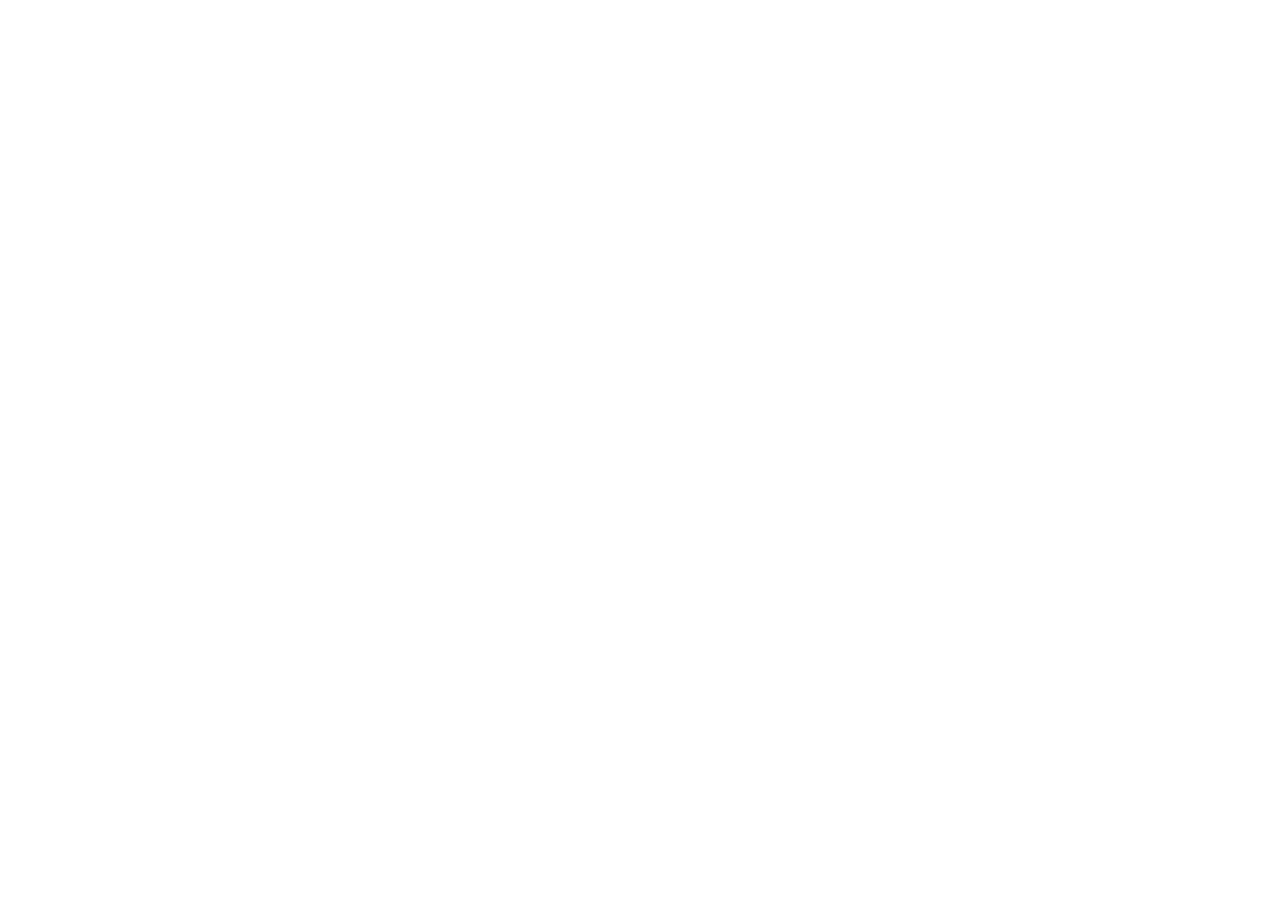
==== index.html @ f70f3c96 "feat: criando arquitetura da aplicacao" ====
<!DOCTYPE html>
<html lang="pt-BR">

<head>
    <meta charset="UTF-8">
    <meta name="viewport" content="width=device-width, initial-scale=1.0">
    <meta name="description" content="Plataforma EdTech — DOT Digital Group" />
    <title>DOT Digital Group — EdTech</title>

    <link rel="preconnect" href="https://fonts.googleapis.com" />
    <link rel="preconnect" href="https://fonts.gstatic.com" crossorigin />
    <link
        href="https://fonts.googleapis.com/css2?family=Barlow:ital,wght@0,400;0,600;0,700;0,800;0,900;1,400&display=swap"
        rel="stylesheet"
    />

    <link rel="stylesheet" href="css/styles.css" />
</head>
<body>
    
    <header>

    </header>

    <section>

    </section>

    <main>

    </main>

    <footer>

    </footer>


    <script src="js/main.js"></script>
</body>
</html>
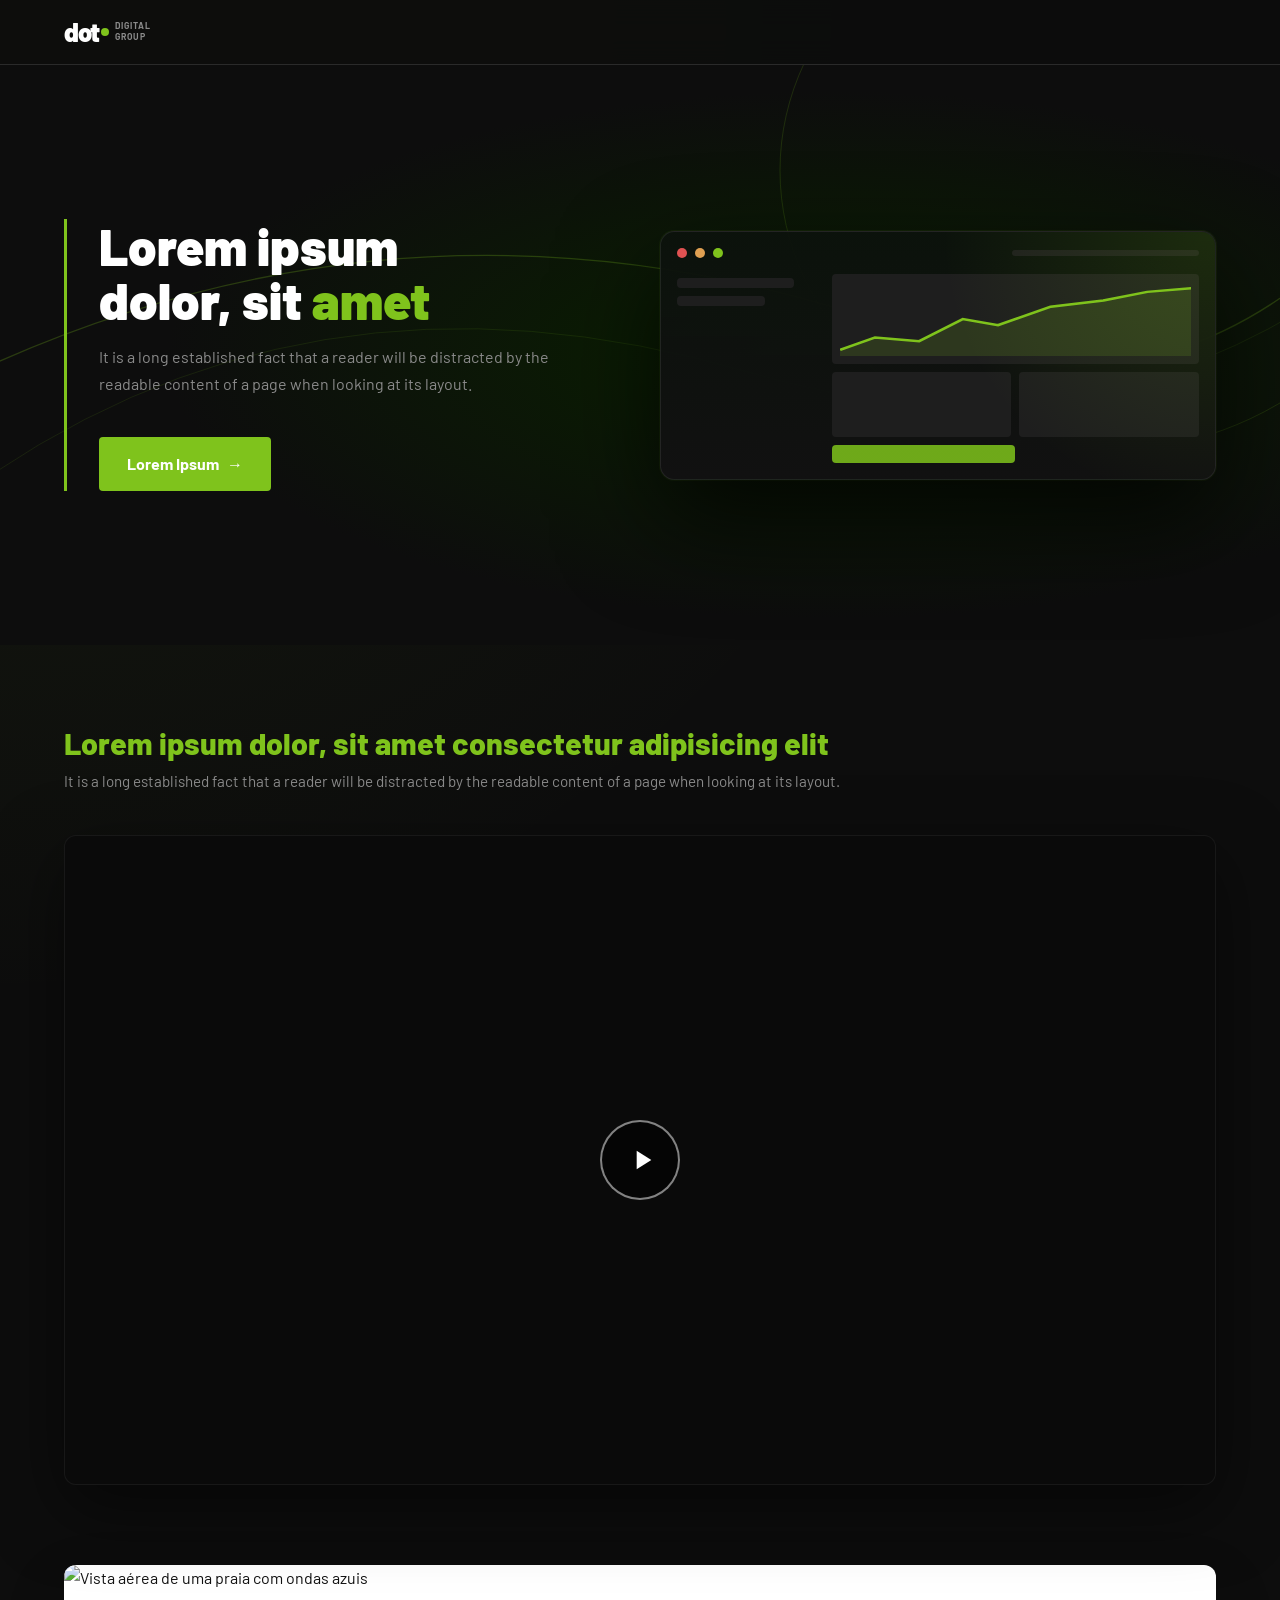
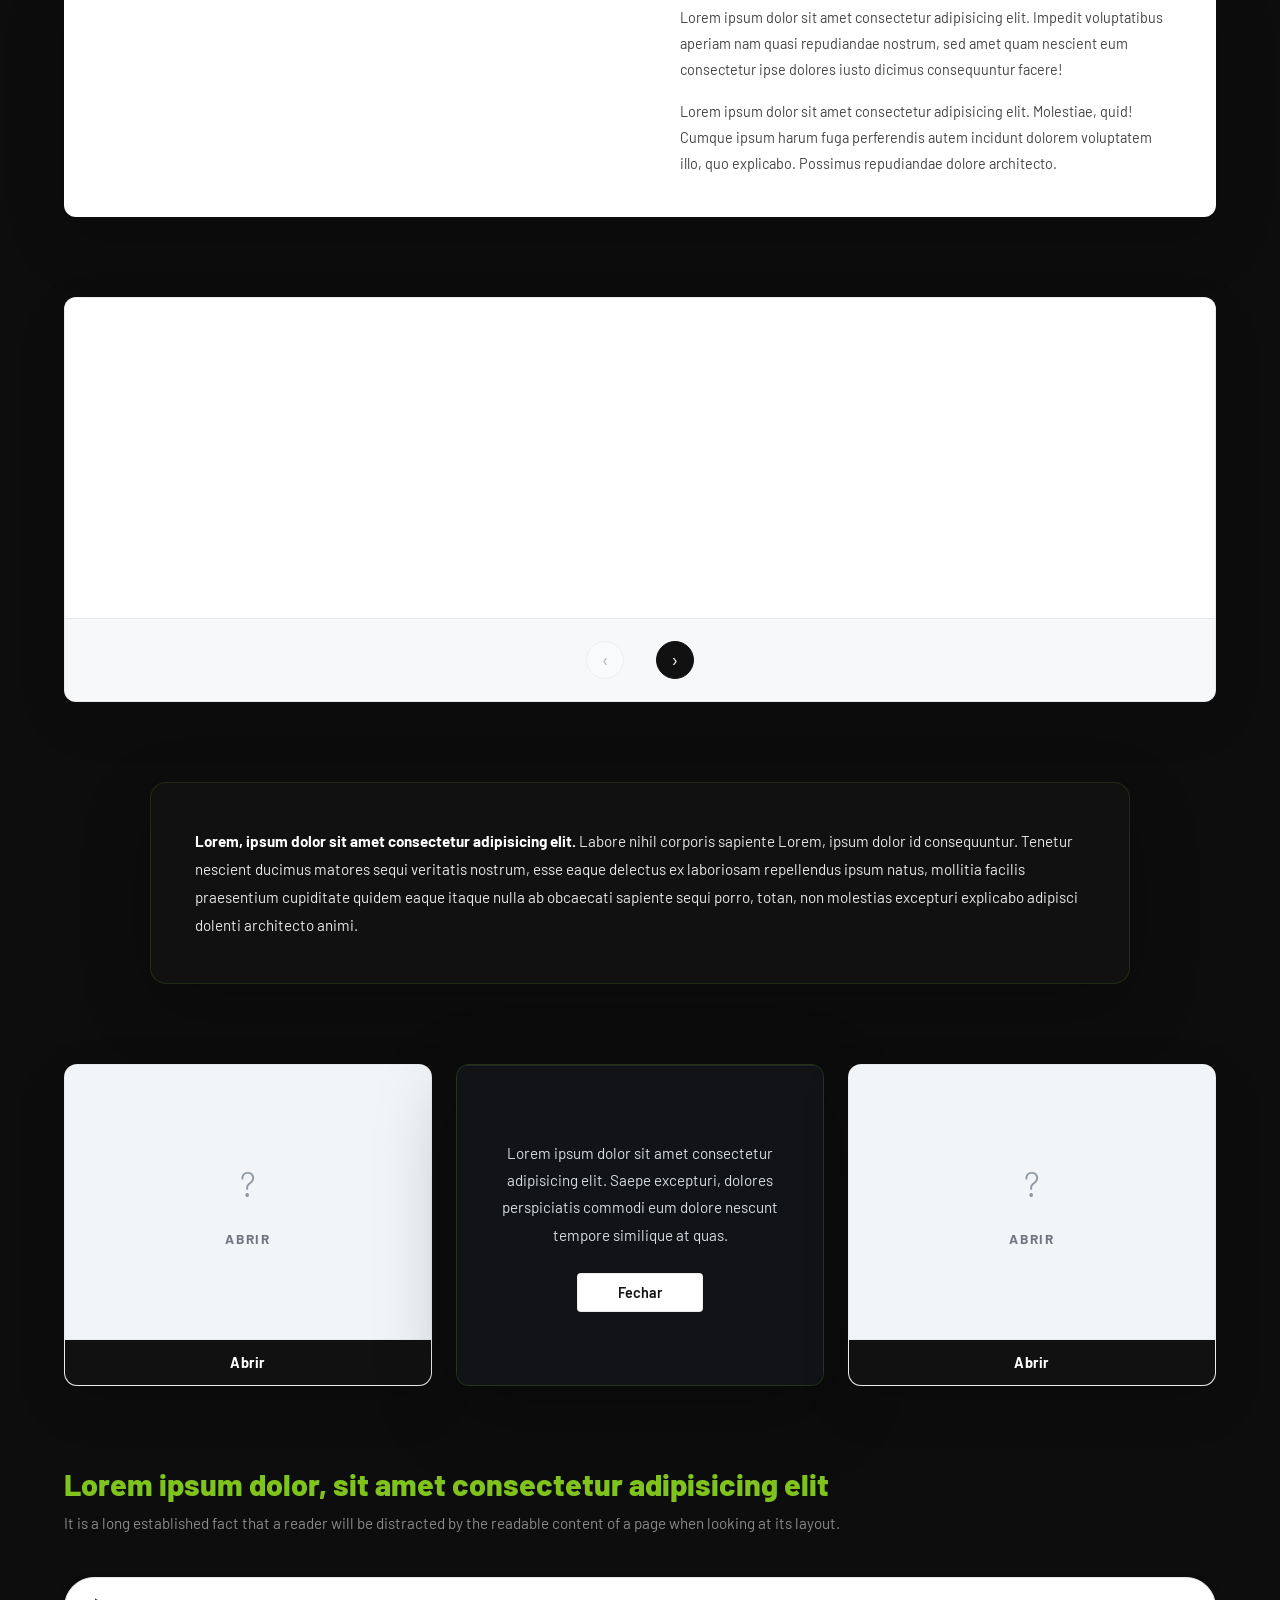
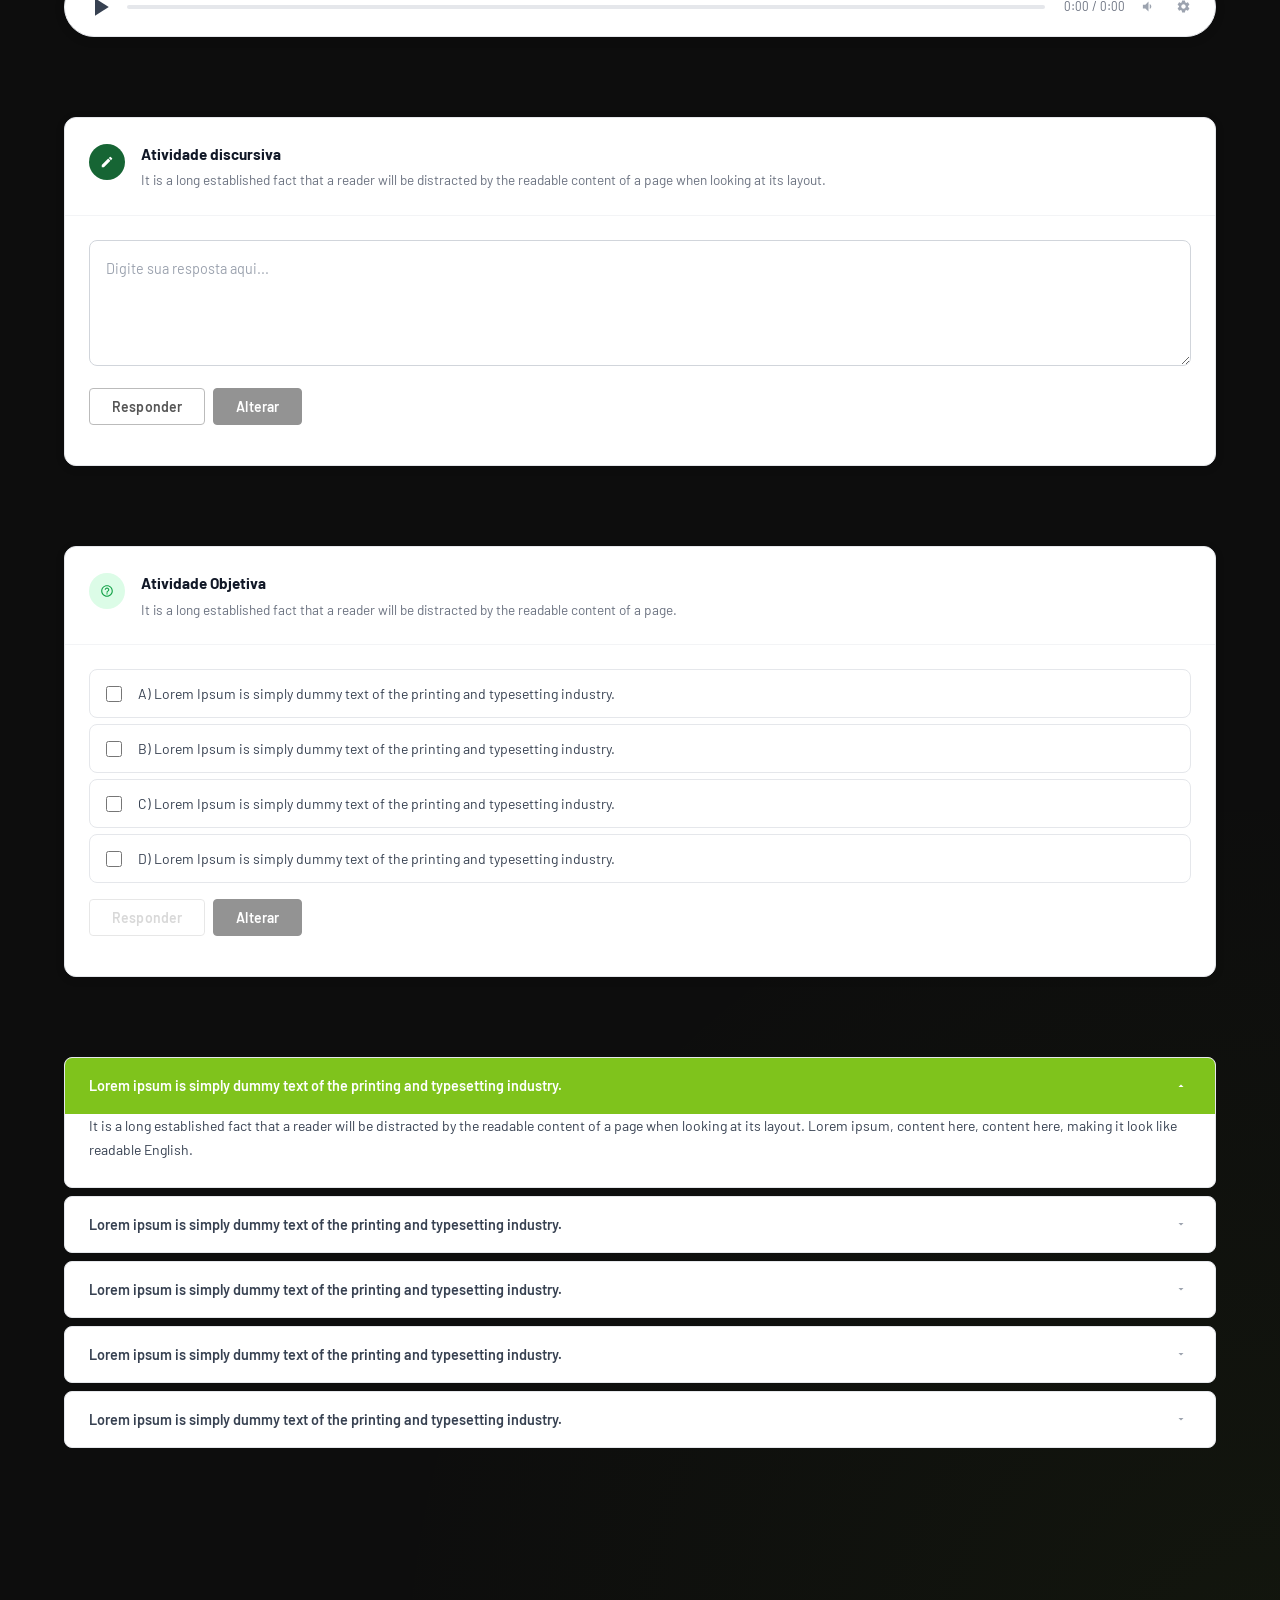
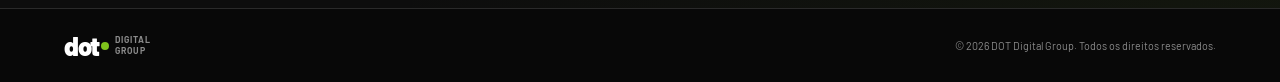
==== commit 172277a3: "feat: criaçao do html e css da página" ====
--- a/index.html
+++ b/index.html
@@ -1,40 +1,848 @@
-<!DOCTYPE html>
+<!doctype html>
 <html lang="pt-BR">
-
-<head>
-    <meta charset="UTF-8">
-    <meta name="viewport" content="width=device-width, initial-scale=1.0">
+  <head>
+    <meta charset="UTF-8" />
+    <meta name="viewport" content="width=device-width, initial-scale=1.0" />
     <meta name="description" content="Plataforma EdTech — DOT Digital Group" />
     <title>DOT Digital Group — EdTech</title>
 
     <link rel="preconnect" href="https://fonts.googleapis.com" />
     <link rel="preconnect" href="https://fonts.gstatic.com" crossorigin />
     <link
-        href="https://fonts.googleapis.com/css2?family=Barlow:ital,wght@0,400;0,600;0,700;0,800;0,900;1,400&display=swap"
-        rel="stylesheet"
+      href="https://fonts.googleapis.com/css2?family=Barlow:ital,wght@0,400;0,600;0,700;0,800;0,900;1,400&display=swap"
+      rel="stylesheet"
     />
 
     <link rel="stylesheet" href="css/styles.css" />
-</head>
-<body>
-    
-    <header>
-
+  </head>
+  <body>
+    <!-- ============================================================
+       HEADER
+       ============================================================ -->
+
+    <header class="site-header" role="banner">
+      <div class="container site-header__inner">
+        <a
+          href="#"
+          class="site-header__logo"
+          aria-label="DOT Digital Group — página inicial"
+        >
+          <div class="logo-wrap">
+            <div class="logo-mark">
+              dot<span class="logo-dot" aria-hidden="true"></span>
+            </div>
+            <div class="logo-sub" aria-hidden="true">DIGITAL<br />GROUP</div>
+          </div>
+        </a>
+      </div>
     </header>
 
-    <section>
-
+    <!-- ============================================================
+       HERO SECTION
+       ============================================================ -->
+
+    <section class="hero" aria-labelledby="hero-heading">
+      <svg
+        class="hero__curves"
+        aria-hidden="true"
+        viewBox="0 0 1280 660"
+        xmlns="http://www.w3.org/2000/svg"
+        preserveAspectRatio="none"
+      >
+        <ellipse
+          cx="1100"
+          cy="120"
+          rx="320"
+          ry="320"
+          fill="none"
+          stroke="rgba(127,195,28,0.18)"
+          stroke-width="1"
+        />
+        <path
+          d="M -80 380 Q 400 100 900 300 Q 1150 420 1350 200"
+          fill="none"
+          stroke="rgba(127,195,28,0.25)"
+          stroke-width="1.5"
+        />
+        <path
+          d="M -50 500 Q 300 200 750 350 Q 1050 450 1300 280"
+          fill="none"
+          stroke="rgba(127,195,28,0.12)"
+          stroke-width="1"
+        />
+      </svg>
+
+      <div class="hero__inner">
+        <div class="hero__text-col">
+          <h1 id="hero-heading" class="hero__heading">
+            Lorem ipsum<br />
+            dolor, sit <em>amet</em>
+          </h1>
+          <p class="hero__subtitle">
+            It is a long established fact that a reader will be distracted by
+            the readable content of a page when looking at its layout.
+          </p>
+          <a
+            href="#conteudo"
+            class="hero__cta"
+            aria-label="Acessar o conteúdo do curso"
+          >
+            Lorem Ipsum <span aria-hidden="true">→</span>
+          </a>
+        </div>
+
+        <div class="hero__mockup" aria-hidden="true" role="presentation">
+          <div class="mockup-topbar">
+            <div class="mockup-dot mockup-dot--red"></div>
+            <div class="mockup-dot mockup-dot--yellow"></div>
+            <div class="mockup-dot mockup-dot--green"></div>
+            <div class="mockup-topbar-lines">
+              <div class="mockup-topbar-line"></div>
+            </div>
+          </div>
+          <div class="mockup-body">
+            <div class="mockup-sidebar">
+              <div class="mockup-sidebar-item" style="width: 80%"></div>
+              <div class="mockup-sidebar-item" style="width: 60%"></div>
+            </div>
+            <div class="mockup-content">
+              <div class="mockup-chart">
+                <svg
+                  viewBox="0 0 200 60"
+                  preserveAspectRatio="none"
+                  aria-hidden="true"
+                >
+                  <polygon
+                    fill="rgba(127,195,28,.15)"
+                    points="0,60 0,55 20,45 45,48 70,30 90,35 120,20 150,15 175,8 200,5 200,60"
+                  />
+                  <polyline
+                    fill="none"
+                    stroke="#7fc31c"
+                    stroke-width="2"
+                    points="0,55 20,45 45,48 70,30 90,35 120,20 150,15 175,8 200,5"
+                  />
+                </svg>
+              </div>
+              <div class="mockup-cards">
+                <div class="mockup-card-item"></div>
+                <div class="mockup-card-item"></div>
+              </div>
+              <div class="mockup-btn-fake"></div>
+            </div>
+          </div>
+        </div>
+      </div>
     </section>
 
-    <main>
-
+    <!-- ============================================================
+       MAIN CONTENT
+       ============================================================ -->
+    <main id="conteudo" class="main-content" role="main">
+      <div class="container">
+        <!-- ── SEÇÃO 1: Título + Player de Vídeo ─────────────────── -->
+        <section class="section-block" aria-labelledby="section-video-title">
+          <h2 id="section-video-title" class="section-title">
+            Lorem ipsum dolor, sit amet consectetur adipisicing elit
+          </h2>
+          <p class="section-subtitle">
+            It is a long established fact that a reader will be distracted by
+            the readable content of a page when looking at its layout.
+          </p>
+
+          <div class="video-player-wrap">
+            <div class="video-player" data-video-id="LXb3EKWsInQ">
+              <div class="video-player__preview" data-role="preview">
+                <img
+                  src="https://img.youtube.com/vi/LXb3EKWsInQ/maxresdefault.jpg"
+                  alt="Preview do vídeo de apresentação do curso"
+                  loading="lazy"
+                  onerror="
+                    this.src =
+                      'https://img.youtube.com/vi/LXb3EKWsInQ/hqdefault.jpg'
+                  "
+                />
+                <button
+                  class="video-player__preview-btn"
+                  type="button"
+                  aria-label="Reproduzir vídeo"
+                >
+                  <svg
+                    width="32"
+                    height="32"
+                    viewBox="0 0 24 24"
+                    fill="white"
+                    aria-hidden="true"
+                  >
+                    <path d="M8 5v14l11-7z" />
+                  </svg>
+                </button>
+              </div>
+              <div
+                class="video-player__iframe"
+                data-role="iframe"
+                aria-hidden="true"
+              ></div>
+            </div>
+          </div>
+        </section>
+
+        <!-- ── SEÇÃO 2: Imagem Lateral ───────────────────────────── -->
+        <section class="section-block" aria-label="Conteúdo com imagem lateral">
+          <div class="image-text-block">
+            <img
+              class="image-text-block__img"
+              src="https://images.unsplash.com/photo-1507525428034-b723cf961d3e?w=600&q=80"
+              alt="Vista aérea de uma praia com ondas azuis"
+              loading="lazy"
+            />
+            <div class="image-text-block__body">
+              <p>
+                Lorem ipsum dolor sit amet consectetur adipisicing elit. Impedit
+                voluptatibus aperiam nam quasi repudiandae nostrum, sed amet
+                quam nescient eum consectetur ipse dolores iusto dicimus
+                consequuntur facere!
+              </p>
+              <p>
+                Lorem ipsum dolor sit amet consectetur adipisicing elit.
+                Molestiae, quid! Cumque ipsum harum fuga perferendis autem
+                incidunt dolorem voluptatem illo, quo explicabo. Possimus
+                repudiandae dolore architecto.
+              </p>
+            </div>
+          </div>
+        </section>
+
+        <!-- ── SEÇÃO 3: Slider de Imagens ───────────────────────── -->
+        <section class="section-block" aria-label="Galeria de imagens">
+          <div class="slider-section">
+            <div
+              class="slider"
+              role="region"
+              aria-label="Carrossel de imagens"
+              aria-roledescription="carrossel"
+            >
+              <div class="slider__track">
+                <div
+                  class="slider__slide"
+                  role="group"
+                  aria-roledescription="slide"
+                  aria-label="Slide 1 de 3"
+                >
+                  <img
+                    src="https://images.unsplash.com/photo-1441974231531-c6227db76b6e?w=1200&q=80"
+                    alt="Floresta densa"
+                    loading="lazy"
+                  />
+                </div>
+                <div
+                  class="slider__slide"
+                  role="group"
+                  aria-roledescription="slide"
+                  aria-label="Slide 2 de 3"
+                >
+                  <img
+                    src="https://images.unsplash.com/photo-1506905925346-21bda4d32df4?w=1200&q=80"
+                    alt="Montanhas nevadas"
+                    loading="lazy"
+                  />
+                </div>
+                <div
+                  class="slider__slide"
+                  role="group"
+                  aria-roledescription="slide"
+                  aria-label="Slide 3 de 3"
+                >
+                  <img
+                    src="https://images.unsplash.com/photo-1501854140801-50d01698950b?w=1200&q=80"
+                    alt="Campo verde com lago"
+                    loading="lazy"
+                  />
+                </div>
+              </div>
+              <div
+                class="slider__controls"
+                role="group"
+                aria-label="Controles do carrossel"
+              >
+                <button
+                  class="slider__btn slider__btn--prev"
+                  aria-label="Slide anterior"
+                  disabled
+                >
+                  &#8249;
+                </button>
+                <div
+                  class="slider__dots"
+                  role="tablist"
+                  aria-label="Selecionar slide"
+                ></div>
+                <button
+                  class="slider__btn slider__btn--next"
+                  aria-label="Próximo slide"
+                >
+                  &#8250;
+                </button>
+              </div>
+            </div>
+          </div>
+        </section>
+
+        <!-- ── SEÇÃO 4: Recurso de Destaque ─────────────────────── -->
+        <section class="section-block" aria-label="Recurso de destaque">
+          <div class="highlight-block" role="note">
+            <p>
+              <strong
+                >Lorem, ipsum dolor sit amet consectetur adipisicing
+                elit.</strong
+              >
+              Labore nihil corporis sapiente Lorem, ipsum dolor id consequuntur.
+              Tenetur nescient ducimus matores sequi veritatis nostrum, esse
+              eaque delectus ex laboriosam repellendus ipsum natus, mollitia
+              facilis praesentium cupiditate quidem eaque itaque nulla ab
+              obcaecati sapiente sequi porro, totan, non molestias excepturi
+              explicabo adipisci dolenti architecto animi.
+            </p>
+          </div>
+        </section>
+
+        <!-- ── SEÇÃO 5: Cards Interativos ───────────────────────── -->
+        <section class="section-block" aria-label="Cards interativos">
+          <div class="interactive-cards">
+            <article class="icard" aria-label="Card interativo 1">
+              <div class="icard__front">
+                <div class="icard__icon" aria-hidden="true">?</div>
+                <span class="icard__label">Abrir</span>
+              </div>
+              <button
+                type="button"
+                class="icard__open-btn"
+                aria-expanded="false"
+                aria-controls="icard-back-1"
+              >
+                Abrir
+              </button>
+              <div id="icard-back-1" class="icard__back" aria-hidden="true">
+                <p>
+                  Lorem ipsum dolor sit amet consectetur adipisicing elit. Saepe
+                  excepturi, dolores perspiciatis commodi eum dolore nescunt
+                  tempore similique at quas.
+                </p>
+                <button type="button" class="icard__close-btn">Fechar</button>
+              </div>
+            </article>
+
+            <article class="icard is-open" aria-label="Card interativo 2">
+              <div class="icard__front">
+                <div class="icard__icon" aria-hidden="true">?</div>
+                <span class="icard__label">Abrir</span>
+              </div>
+              <button
+                type="button"
+                class="icard__open-btn"
+                aria-expanded="true"
+                aria-controls="icard-back-2"
+              >
+                Abrir
+              </button>
+              <div id="icard-back-2" class="icard__back" aria-hidden="false">
+                <p>
+                  Lorem ipsum dolor sit amet consectetur adipisicing elit. Saepe
+                  excepturi, dolores perspiciatis commodi eum dolore nescunt
+                  tempore similique at quas.
+                </p>
+                <button type="button" class="icard__close-btn">Fechar</button>
+              </div>
+            </article>
+
+            <article class="icard" aria-label="Card interativo 3">
+              <div class="icard__front">
+                <div class="icard__icon" aria-hidden="true">?</div>
+                <span class="icard__label">Abrir</span>
+              </div>
+              <button
+                type="button"
+                class="icard__open-btn"
+                aria-expanded="false"
+                aria-controls="icard-back-3"
+              >
+                Abrir
+              </button>
+              <div id="icard-back-3" class="icard__back" aria-hidden="true">
+                <p>
+                  Lorem ipsum dolor sit amet consectetur adipisicing elit. Saepe
+                  excepturi, dolores perspiciatis commodi eum dolore nescunt
+                  tempore similique at quas.
+                </p>
+                <button type="button" class="icard__close-btn">Fechar</button>
+              </div>
+            </article>
+          </div>
+        </section>
+
+        <!-- ── SEÇÃO 6: Título + Áudio + Atividades ──────────────── -->
+        <section
+          class="section-block"
+          aria-labelledby="section-activities-title"
+        >
+          <h2 id="section-activities-title" class="section-title">
+            Lorem ipsum dolor, sit amet consectetur adipisicing elit
+          </h2>
+          <p class="section-subtitle">
+            It is a long established fact that a reader will be distracted by
+            the readable content of a page when looking at its layout.
+          </p>
+
+          <!-- ── Player de Áudio — fundo branco estilo Figma ──────── -->
+          <div class="section-block">
+            <div
+              class="audio-player"
+              role="region"
+              aria-label="Player de áudio"
+            >
+              <audio
+                aria-hidden="true"
+                src="https://www.soundhelix.com/examples/mp3/SoundHelix-Song-1.mp3"
+                preload="none"
+              ></audio>
+
+              <button class="audio-player__play-btn" aria-label="Reproduzir">
+                <svg
+                  class="icon-play"
+                  width="11"
+                  height="11"
+                  viewBox="0 0 24 24"
+                  fill="currentColor"
+                  aria-hidden="true"
+                >
+                  <path d="M8 5v14l11-7z" />
+                </svg>
+                <svg
+                  class="icon-pause"
+                  width="11"
+                  height="11"
+                  viewBox="0 0 24 24"
+                  fill="currentColor"
+                  aria-hidden="true"
+                  style="display: none"
+                >
+                  <path d="M6 19h4V5H6v14zm8-14v14h4V5h-4z" />
+                </svg>
+              </button>
+
+              <div
+                class="audio-player__progress"
+                role="progressbar"
+                aria-valuemin="0"
+                aria-valuemax="100"
+                aria-valuenow="0"
+                aria-label="Progresso do áudio"
+                tabindex="0"
+              >
+                <div class="audio-player__progress-fill"></div>
+              </div>
+
+              <span class="audio-player__time" aria-live="off"
+                >0:00 / 0:00</span
+              >
+
+              <button class="audio-player__vol-btn" aria-label="Volume">
+                <svg
+                  width="15"
+                  height="15"
+                  viewBox="0 0 24 24"
+                  fill="currentColor"
+                  aria-hidden="true"
+                >
+                  <path
+                    d="M3 9v6h4l5 5V4L7 9H3zm13.5 3c0-1.77-1.02-3.29-2.5-4.03v8.05c1.48-.73 2.5-2.25 2.5-4.02z"
+                  />
+                </svg>
+              </button>
+
+              <div class="audio-player__vol-slider">
+                <div class="audio-player__vol-track">
+                  <div class="audio-player__vol-fill"></div>
+                </div>
+              </div>
+
+              <button
+                class="audio-player__settings-btn"
+                aria-label="Configurações"
+              >
+                <svg
+                  width="15"
+                  height="15"
+                  viewBox="0 0 24 24"
+                  fill="currentColor"
+                  aria-hidden="true"
+                >
+                  <path
+                    d="M19.14 12.94c.04-.3.06-.61.06-.94 0-.32-.02-.64-.07-.94l2.03-1.58c.18-.14.23-.41.12-.61l-1.92-3.32c-.12-.22-.37-.29-.59-.22l-2.39.96c-.5-.38-1.03-.7-1.62-.94l-.36-2.54c-.04-.24-.24-.41-.48-.41h-3.84c-.24 0-.43.17-.47.41l-.36 2.54c-.59.24-1.13.56-1.62.94l-2.39-.96c-.22-.08-.47 0-.59.22L2.74 8.87c-.12.21-.08.47.12.61l2.03 1.58c-.05.3-.07.63-.07.94s.02.64.07.94l-2.03 1.58c-.18.14-.23.41-.12.61l1.92 3.32c.12.22.37.29.59.22l2.39-.96c.5.38 1.03.7 1.62.94l.36 2.54c.05.24.24.41.48.41h3.84c.24 0 .44-.17.47-.41l.36-2.54c.59-.24 1.13-.56 1.62-.94l2.39.96c.22.08.47 0 .59-.22l1.92-3.32c.12-.22.07-.47-.12-.61l-2.03-1.58zM12 15.6c-1.98 0-3.6-1.62-3.6-3.6s1.62-3.6 3.6-3.6 3.6 1.62 3.6 3.6-1.62 3.6-3.6 3.6z"
+                  />
+                </svg>
+              </button>
+            </div>
+          </div>
+
+          <!-- ── Atividade Discursiva — fundo branco ───────────────── -->
+          <div class="section-block">
+            <div
+              class="activity activity--essay"
+              aria-label="Atividade discursiva"
+            >
+              <div class="activity__header">
+                <div
+                  class="activity__icon activity__icon--essay"
+                  aria-hidden="true"
+                >
+                  <svg
+                    width="14"
+                    height="14"
+                    viewBox="0 0 24 24"
+                    fill="currentColor"
+                  >
+                    <path
+                      d="M3 17.25V21h3.75L17.81 9.94l-3.75-3.75L3 17.25zM20.71 7.04a1 1 0 0 0 0-1.41l-2.34-2.34a1 1 0 0 0-1.41 0l-1.83 1.83 3.75 3.75 1.83-1.83z"
+                    />
+                  </svg>
+                </div>
+                <div class="activity__header-text">
+                  <h3>Atividade discursiva</h3>
+                  <p>
+                    It is a long established fact that a reader will be
+                    distracted by the readable content of a page when looking at
+                    its layout.
+                  </p>
+                </div>
+              </div>
+
+              <div class="activity__body">
+                <label for="essay-textarea" class="sr-only"
+                  >Digite sua resposta aqui</label
+                >
+                <textarea
+                  id="essay-textarea"
+                  class="activity__textarea"
+                  placeholder="Digite sua resposta aqui..."
+                  rows="4"
+                  aria-required="true"
+                ></textarea>
+
+                <div
+                  class="activity__actions"
+                  role="group"
+                  aria-label="Ações da atividade"
+                >
+                  <button
+                    class="btn btn--outline btn--answer-essay"
+                    aria-label="Enviar resposta"
+                  >
+                    Responder
+                  </button>
+                  <button
+                    class="btn btn--solid btn--change-essay"
+                    disabled
+                    aria-label="Alterar resposta"
+                  >
+                    Alterar
+                  </button>
+                </div>
+
+                <div
+                  class="activity__feedback activity__feedback--correct"
+                  role="alert"
+                  aria-live="polite"
+                >
+                  <div class="activity__feedback-header">
+                    <span class="activity__feedback-title">É isso aí!</span>
+                    <button
+                      class="activity__feedback-close"
+                      type="button"
+                      aria-label="Fechar"
+                    >
+                      ×
+                    </button>
+                  </div>
+                  <span class="activity__feedback-body">
+                    Lorem ipsum dolor sit, amet consectetur adipisicing elit.
+                    Pariatur commodo odio maiores accusamus aspernatur
+                    consequatur ipsam dignissimos magnam hic, velit est
+                    perferendis explicabo aperiam ratione veritatis labore.
+                  </span>
+                </div>
+              </div>
+            </div>
+          </div>
+
+          <!-- ── Atividade Objetiva — fundo branco ──────────────────── -->
+          <div class="section-block">
+            <div
+              class="activity activity--quiz"
+              aria-label="Atividade objetiva"
+            >
+              <div class="activity__header">
+                <div
+                  class="activity__icon activity__icon--quiz"
+                  aria-hidden="true"
+                >
+                  <svg
+                    width="14"
+                    height="14"
+                    viewBox="0 0 24 24"
+                    fill="currentColor"
+                  >
+                    <path
+                      d="M11 18h2v-2h-2v2zm1-16C6.48 2 2 6.48 2 12s4.48 10 10 10 10-4.48 10-10S17.52 2 12 2zm0 18c-4.41 0-8-3.59-8-8s3.59-8 8-8 8 3.59 8 8-3.59 8-8 8zm0-14c-2.21 0-4 1.79-4 4h2c0-1.1.9-2 2-2s2 .9 2 2c0 2-3 1.75-3 5h2c0-2.25 3-2.5 3-5 0-2.21-1.79-4-4-4z"
+                    />
+                  </svg>
+                </div>
+                <div class="activity__header-text">
+                  <h3>Atividade Objetiva</h3>
+                  <p>
+                    It is a long established fact that a reader will be
+                    distracted by the readable content of a page.
+                  </p>
+                </div>
+              </div>
+
+              <div class="activity__body">
+                <fieldset class="quiz-options" aria-label="Opções de resposta">
+                  <legend class="sr-only">Selecione a resposta correta</legend>
+
+                  <label class="quiz-option" data-index="0" tabindex="0">
+                    <input type="checkbox" name="quiz" value="0" />
+                    <span class="quiz-option__box" aria-hidden="true"></span>
+                    <span class="quiz-option__text"
+                      >A) Lorem Ipsum is simply dummy text of the printing and
+                      typesetting industry.</span
+                    >
+                  </label>
+
+                  <label
+                    class="quiz-option"
+                    data-index="1"
+                    data-correct="true"
+                    tabindex="0"
+                  >
+                    <input type="checkbox" name="quiz" value="1" />
+                    <span class="quiz-option__box" aria-hidden="true"></span>
+                    <span class="quiz-option__text"
+                      >B) Lorem Ipsum is simply dummy text of the printing and
+                      typesetting industry.</span
+                    >
+                  </label>
+
+                  <label class="quiz-option" data-index="2" tabindex="0">
+                    <input type="checkbox" name="quiz" value="2" />
+                    <span class="quiz-option__box" aria-hidden="true"></span>
+                    <span class="quiz-option__text"
+                      >C) Lorem Ipsum is simply dummy text of the printing and
+                      typesetting industry.</span
+                    >
+                  </label>
+
+                  <label class="quiz-option" data-index="3" tabindex="0">
+                    <input type="checkbox" name="quiz" value="3" />
+                    <span class="quiz-option__box" aria-hidden="true"></span>
+                    <span class="quiz-option__text"
+                      >D) Lorem Ipsum is simply dummy text of the printing and
+                      typesetting industry.</span
+                    >
+                  </label>
+                </fieldset>
+
+                <div
+                  class="activity__actions"
+                  role="group"
+                  aria-label="Ações da atividade objetiva"
+                >
+                  <button
+                    class="btn btn--outline btn--answer-quiz"
+                    disabled
+                    aria-label="Enviar resposta objetiva"
+                  >
+                    Responder
+                  </button>
+                  <button
+                    class="btn btn--solid btn--change-quiz"
+                    disabled
+                    aria-label="Alterar resposta objetiva"
+                  >
+                    Alterar
+                  </button>
+                </div>
+
+                <div class="activity__feedback" role="alert" aria-live="polite">
+                  <div class="activity__feedback-header">
+                    <span class="activity__feedback-title"></span>
+                    <button
+                      class="activity__feedback-close"
+                      type="button"
+                      aria-label="Fechar"
+                    >
+                      ×
+                    </button>
+                  </div>
+                  <span class="activity__feedback-body"></span>
+                </div>
+              </div>
+            </div>
+          </div>
+
+          <!-- ── FAQ / Accordion ──────────────────────────────────── -->
+          <div class="section-block">
+            <div class="faq-list" role="list">
+              <div class="faq-item" role="listitem">
+                <details open>
+                  <summary class="faq-item__trigger">
+                    Lorem ipsum is simply dummy text of the printing and
+                    typesetting industry.
+                    <span class="faq-item__icon" aria-hidden="true"
+                      ><svg
+                        width="12"
+                        height="12"
+                        viewBox="0 0 24 24"
+                        fill="currentColor"
+                      >
+                        <path d="M7 10l5 5 5-5z" /></svg
+                    ></span>
+                  </summary>
+                  <div class="faq-item__panel">
+                    <p>
+                      It is a long established fact that a reader will be
+                      distracted by the readable content of a page when looking
+                      at its layout. Lorem ipsum, content here, content here,
+                      making it look like readable English.
+                    </p>
+                  </div>
+                </details>
+              </div>
+
+              <div class="faq-item" role="listitem">
+                <details>
+                  <summary class="faq-item__trigger">
+                    Lorem ipsum is simply dummy text of the printing and
+                    typesetting industry.
+                    <span class="faq-item__icon" aria-hidden="true"
+                      ><svg
+                        width="12"
+                        height="12"
+                        viewBox="0 0 24 24"
+                        fill="currentColor"
+                      >
+                        <path d="M7 10l5 5 5-5z" /></svg
+                    ></span>
+                  </summary>
+                  <div class="faq-item__panel">
+                    <p>
+                      It is a long established fact that a reader will be
+                      distracted by the readable content of a page when looking
+                      at its layout.
+                    </p>
+                  </div>
+                </details>
+              </div>
+
+              <div class="faq-item" role="listitem">
+                <details>
+                  <summary class="faq-item__trigger">
+                    Lorem ipsum is simply dummy text of the printing and
+                    typesetting industry.
+                    <span class="faq-item__icon" aria-hidden="true"
+                      ><svg
+                        width="12"
+                        height="12"
+                        viewBox="0 0 24 24"
+                        fill="currentColor"
+                      >
+                        <path d="M7 10l5 5 5-5z" /></svg
+                    ></span>
+                  </summary>
+                  <div class="faq-item__panel">
+                    <p>
+                      It is a long established fact that a reader will be
+                      distracted by the readable content of a page when looking
+                      at its layout.
+                    </p>
+                  </div>
+                </details>
+              </div>
+
+              <div class="faq-item" role="listitem">
+                <details>
+                  <summary class="faq-item__trigger">
+                    Lorem ipsum is simply dummy text of the printing and
+                    typesetting industry.
+                    <span class="faq-item__icon" aria-hidden="true"
+                      ><svg
+                        width="12"
+                        height="12"
+                        viewBox="0 0 24 24"
+                        fill="currentColor"
+                      >
+                        <path d="M7 10l5 5 5-5z" /></svg
+                    ></span>
+                  </summary>
+                  <div class="faq-item__panel">
+                    <p>
+                      It is a long established fact that a reader will be
+                      distracted by the readable content of a page when looking
+                      at its layout.
+                    </p>
+                  </div>
+                </details>
+              </div>
+
+              <div class="faq-item" role="listitem">
+                <details>
+                  <summary class="faq-item__trigger">
+                    Lorem ipsum is simply dummy text of the printing and
+                    typesetting industry.
+                    <span class="faq-item__icon" aria-hidden="true"
+                      ><svg
+                        width="12"
+                        height="12"
+                        viewBox="0 0 24 24"
+                        fill="currentColor"
+                      >
+                        <path d="M7 10l5 5 5-5z" /></svg
+                    ></span>
+                  </summary>
+                  <div class="faq-item__panel">
+                    <p>
+                      It is a long established fact that a reader will be
+                      distracted by the readable content of a page when looking
+                      at its layout.
+                    </p>
+                  </div>
+                </details>
+              </div>
+            </div>
+          </div>
+        </section>
+      </div>
     </main>
 
-    <footer>
-
+    <!-- ============================================================
+       FOOTER
+       ============================================================ -->
+    <footer class="site-footer" role="contentinfo">
+      <div class="container site-footer__inner">
+        <a href="#" class="site-header__logo" aria-label="DOT Digital Group">
+          <div class="logo-wrap">
+            <div class="logo-mark">
+              dot<span class="logo-dot" aria-hidden="true"></span>
+            </div>
+            <div class="logo-sub" aria-hidden="true">DIGITAL<br />GROUP</div>
+          </div>
+        </a>
+        <p class="site-footer__copyright">
+          <small>© 2026 DOT Digital Group. Todos os direitos reservados.</small>
+        </p>
+      </div>
     </footer>
-
-
+    <script src="https://cdnjs.cloudflare.com/ajax/libs/howler/2.2.3/howler.min.js" crossorigin="anonymous" referrerpolicy="no-referrer"></script>
     <script src="js/main.js"></script>
-</body>
-</html>+  </body>
+</html>
--- a/css/styles.css
+++ b/css/styles.css
@@ -0,0 +1,700 @@
+/* ============================================================
+   DESIGN SYSTEM — Variáveis Globais
+   ============================================================ */
+:root {
+  --color-bg:          #0d0d0d;
+  --color-surface:     #161616;
+  --color-surface-2:   #1e1e1e;
+  --color-border:      #2a2a2a;
+  --color-green:       #7fc31c;
+  --color-green-hover: #6aaa14;
+  --color-green-dim:   rgba(127,195,28,.15);
+  --color-white:       #ffffff;
+  --color-text:        #e8e8e8;
+  --color-muted:       #8a8a8a;
+  --color-error:       #e05252;
+
+  --font-body: 'Barlow', sans-serif;
+
+  --gap-xs:  4px;
+  --gap-sm:  8px;
+  --gap-md:  16px;
+  --gap-lg:  24px;
+  --gap-xl:  40px;
+  --gap-xxl: 80px;
+
+  --radius-sm: 4px;
+  --radius-md: 8px;
+  --radius-lg: 12px;
+  --radius-xl: 16px;
+
+  --transition-fast:   150ms ease;
+  --transition-normal: 250ms ease;
+  --transition-slow:   400ms ease;
+
+  --container-max: 1200px;
+  --container-pad: 24px;
+}
+
+/* ============================================================
+   RESET & BASE
+   ============================================================ */
+*, *::before, *::after { box-sizing: border-box; margin: 0; padding: 0; }
+
+html { scroll-behavior: smooth; font-size: 16px; }
+
+body {
+  background: radial-gradient(circle at top left, rgba(127,195,28,.08), transparent 20%),
+              radial-gradient(circle at bottom right, rgba(127,195,28,.05), transparent 18%),
+              var(--color-bg);
+  color: var(--color-text);
+  font-family: var(--font-body);
+  font-size: 1rem;
+  line-height: 1.6;
+  -webkit-font-smoothing: antialiased;
+}
+
+img { max-width: 100%; display: block; }
+button { cursor: pointer; font-family: inherit; }
+a { color: inherit; text-decoration: none; }
+
+/* ============================================================
+   UTILITÁRIOS
+   ============================================================ */
+.container { max-width: var(--container-max); margin: 0 auto; padding: 0 var(--container-pad); }
+
+.sr-only {
+  position: absolute; width: 1px; height: 1px; padding: 0;
+  overflow: hidden; clip: rect(0,0,0,0); white-space: nowrap; border: 0;
+}
+
+/* ============================================================
+   BOTÕES GLOBAIS — dois estilos para as atividades
+   btn--outline: fundo transparente, borda cinza (estado desabilitado visual)
+   btn--solid:   fundo preto, texto branco (estado ativo/alterar)
+   ============================================================ */
+.btn {
+  display: inline-flex;
+  align-items: center;
+  justify-content: center;
+  gap: var(--gap-sm);
+  padding: 9px 22px;
+  border-radius: var(--radius-sm);
+  font-size: .875rem;
+  font-weight: 600;
+  letter-spacing: .01em;
+  transition: background var(--transition-fast), color var(--transition-fast),
+              border-color var(--transition-fast), opacity var(--transition-fast);
+  cursor: pointer;
+  border: 1px solid transparent;
+}
+
+/* outline = aparência "apagada" padrão (Responder quando desabilitado) */
+.btn--outline {
+  background: transparent;
+  color: #aaa;
+  border-color: #ccc;
+}
+.btn--outline:hover:not(:disabled) {
+  background: #f5f5f5;
+  color: #333;
+  border-color: #bbb;
+}
+
+/* solid = preto — botão ativo (Alterar habilitado / Responder habilitado) */
+.btn--solid {
+  background: #111;
+  color: #fff;
+  border-color: #111;
+}
+.btn--solid:hover:not(:disabled) {
+  background: var(--color-green);
+  border-color: var(--color-green);
+}
+
+/* Quando Responder fica habilitado, fica sólido/preto */
+.btn--outline:not(:disabled) {
+  background: transparent;
+  color: #555;
+  border-color: #bbb;
+}
+
+.btn:disabled {
+  opacity: .45;
+  cursor: not-allowed;
+  pointer-events: none;
+}
+
+.btn:focus-visible { outline: 2px solid var(--color-green); outline-offset: 3px; }
+
+/* Botões do hero/header — dark green style */
+.btn--dark {
+  background: #111;
+  color: var(--color-white);
+  border-color: var(--color-border);
+}
+.btn--dark:hover:not(:disabled) {
+  background: var(--color-green);
+  border-color: var(--color-green);
+}
+
+/* ============================================================
+   HEADER
+   ============================================================ */
+.site-header {
+  position: sticky; top: 0; z-index: 100;
+  background: rgba(13,13,13,.94);
+  backdrop-filter: blur(14px);
+  -webkit-backdrop-filter: blur(14px);
+  border-bottom: 1px solid var(--color-border);
+}
+.site-header__inner {
+  display: flex; align-items: center; justify-content: space-between; height: 64px;
+}
+.site-header__logo { display: flex; align-items: center; gap: 6px; }
+.logo-wrap { display: flex; align-items: center; gap: 6px; }
+.logo-mark {
+  font-size: 1.6rem; font-weight: 900; letter-spacing: -.04em;
+  color: var(--color-white); line-height: 1; display: flex; align-items: center;
+}
+.logo-dot {
+  display: inline-block; width: 8px; height: 8px;
+  background: var(--color-green); border-radius: 50%; margin-left: 2px; flex-shrink: 0;
+}
+.logo-sub {
+  font-size: .55rem; font-weight: 700; letter-spacing: .12em;
+  text-transform: uppercase; color: var(--color-muted); line-height: 1.2;
+}
+
+/* ============================================================
+   HERO
+   ============================================================ */
+.hero {
+  position: relative; overflow: hidden; min-height: 580px;
+  display: flex; align-items: center;
+  background: radial-gradient(ellipse 80% 70% at 65% 50%, #0a2200 0%, #0d0d0d 65%);
+}
+.hero__curves {
+  position: absolute; inset: 0; width: 100%; height: 100%;
+  pointer-events: none; z-index: 0;
+}
+.hero__inner {
+  display: grid; grid-template-columns: 1fr 1fr; gap: var(--gap-xl);
+  align-items: center; padding: var(--gap-xxl) var(--container-pad);
+  max-width: var(--container-max); margin: 0 auto; width: 100%;
+  position: relative; z-index: 1;
+}
+.hero__text-col {
+  padding-left: 32px; max-width: 520px; border-left: 3px solid var(--color-green);
+}
+.hero__heading {
+  font-size: clamp(2.4rem, 4vw, 4rem); font-weight: 900;
+  line-height: 1.05; color: var(--color-white); margin-bottom: var(--gap-md);
+}
+.hero__heading em { color: var(--color-green); font-style: normal; }
+.hero__subtitle {
+  color: var(--color-muted); font-size: 1rem;
+  margin-bottom: var(--gap-xl); max-width: 480px; line-height: 1.7;
+}
+.hero__cta {
+  display: inline-flex; align-items: center; gap: var(--gap-sm);
+  padding: 14px 28px; background: var(--color-green); color: var(--color-white);
+  font-weight: 700; border-radius: var(--radius-sm);
+  transition: background var(--transition-fast), transform var(--transition-fast);
+  border: none; font-size: 1rem;
+}
+.hero__cta:hover { background: var(--color-green-hover); transform: translateX(4px); }
+
+/* Mockup */
+.hero__mockup {
+  background: linear-gradient(180deg, rgba(12,18,12,.95) 0%, #111 100%);
+  border: 1px solid rgba(255,255,255,.08);
+  border-radius: calc(var(--radius-lg) * 1.2);
+  overflow: hidden; padding: var(--gap-md);
+  box-shadow: 0 40px 100px rgba(0,0,0,.75), 0 0 0 1px rgba(127,195,28,.08);
+  position: relative;
+}
+.hero__mockup::before {
+  content: ''; position: absolute; inset: 0; pointer-events: none;
+  background: radial-gradient(circle at top right, rgba(127,195,28,.15), transparent 45%);
+}
+.mockup-topbar { display: flex; align-items: center; gap: var(--gap-sm); margin-bottom: var(--gap-md); }
+.mockup-dot { width: 10px; height: 10px; border-radius: 50%; flex-shrink: 0; }
+.mockup-dot--red    { background: #e05252; }
+.mockup-dot--yellow { background: #e0a052; }
+.mockup-dot--green  { background: var(--color-green); }
+.mockup-topbar-lines { flex: 1; display: flex; justify-content: flex-end; }
+.mockup-topbar-line { height: 6px; width: 40%; background: var(--color-surface-2); border-radius: 3px; }
+.mockup-body { display: grid; grid-template-columns: 1fr 2.5fr; gap: var(--gap-sm); }
+.mockup-sidebar { display: flex; flex-direction: column; gap: var(--gap-sm); padding-top: 4px; }
+.mockup-sidebar-item { height: 10px; background: var(--color-surface-2); border-radius: var(--radius-sm); }
+.mockup-content { display: flex; flex-direction: column; gap: var(--gap-sm); }
+.mockup-chart { background: var(--color-surface-2); border-radius: var(--radius-sm); height: 90px; overflow: hidden; padding: var(--gap-sm); }
+.mockup-chart svg { width: 100%; height: 100%; }
+.mockup-cards { display: grid; grid-template-columns: 1fr 1fr; gap: var(--gap-sm); }
+.mockup-card-item { background: var(--color-surface-2); border-radius: var(--radius-sm); height: 65px; }
+.mockup-btn-fake { height: 18px; background: var(--color-green); border-radius: var(--radius-sm); width: 50%; opacity: .85; }
+
+/* ============================================================
+   MAIN CONTENT
+   ============================================================ */
+.main-content { padding: var(--gap-xxl) 0; }
+
+.section-title {
+  font-size: clamp(1.4rem, 2.5vw, 1.9rem); font-weight: 800;
+  color: var(--color-green); line-height: 1.2; margin-bottom: var(--gap-sm);
+}
+.section-subtitle { color: var(--color-muted); font-size: .95rem; margin-bottom: var(--gap-xl); line-height: 1.7; }
+.section-block { margin-bottom: var(--gap-xxl); }
+
+/* ============================================================
+   PLAYER DE VÍDEO
+   ============================================================ */
+.video-player-wrap {
+  position: relative; width: 100%; padding-bottom: 56.25%;
+  background: #0a0a0a; border-radius: var(--radius-lg); overflow: hidden;
+  box-shadow: 0 24px 70px rgba(0,0,0,.5); border: 1px solid rgba(255,255,255,.06);
+}
+.video-player { position: absolute; inset: 0; }
+.video-player__preview, .video-player__iframe { position: absolute; inset: 0; }
+.video-player__preview img {
+  width: 100%; height: 100%; object-fit: cover; display: block; filter: brightness(.75);
+}
+.video-player__preview-btn {
+  position: absolute; top: 50%; left: 50%; transform: translate(-50%, -50%);
+  width: 80px; height: 80px; border-radius: 50%;
+  border: 2px solid rgba(255,255,255,.5); background: rgba(0,0,0,.45);
+  color: #fff; display: flex; align-items: center; justify-content: center;
+  cursor: pointer; padding-left: 4px;
+  transition: transform var(--transition-fast), background var(--transition-fast), border-color var(--transition-fast);
+}
+.video-player__preview-btn:hover {
+  transform: translate(-50%, -50%) scale(1.08);
+  background: var(--color-green); border-color: var(--color-green);
+}
+.video-player__iframe { display: none; }
+.video-player.is-playing .video-player__preview { display: none; }
+.video-player.is-playing .video-player__iframe { display: block; }
+.video-player__iframe iframe { width: 100%; height: 100%; border: none; }
+
+/* ============================================================
+   IMAGEM LATERAL
+   ============================================================ */
+.image-text-block {
+  display: grid; grid-template-columns: 1fr 1fr; gap: 0;
+  align-items: stretch; background: var(--color-white);
+  border-radius: var(--radius-lg); overflow: hidden; color: #111;
+  box-shadow: 0 24px 60px rgba(0,0,0,.18);
+}
+.image-text-block__img { width: 100%; height: 100%; object-fit: cover; min-height: 240px; display: block; }
+.image-text-block__body { padding: var(--gap-xl); display: flex; flex-direction: column; justify-content: center; gap: var(--gap-md); }
+.image-text-block__body p { font-size: .9rem; color: #444; line-height: 1.8; }
+
+/* ============================================================
+   SLIDER
+   ============================================================ */
+.slider-section {
+  background: var(--color-white); border-radius: var(--radius-lg); overflow: hidden;
+  border: 1px solid rgba(0,0,0,.08); box-shadow: 0 18px 50px rgba(0,0,0,.1);
+}
+.slider { position: relative; }
+.slider__track { position: relative; width: 100%; height: 320px; overflow: hidden; }
+.slider__slide { position: absolute; inset: 0; opacity: 0; transition: opacity var(--transition-slow); pointer-events: none; }
+.slider__slide.is-active { opacity: 1; pointer-events: auto; }
+.slider__slide img { width: 100%; height: 100%; object-fit: cover; }
+.slider__controls {
+  display: flex; align-items: center; justify-content: center; gap: var(--gap-md);
+  padding: 22px 24px; background: #f7f8fa; border-top: 1px solid #e8ebf0;
+}
+.slider__btn {
+  width: 38px; height: 38px; border-radius: 50%; border: 1px solid #d1d5db;
+  background: #fff; display: flex; align-items: center; justify-content: center;
+  transition: background var(--transition-fast), border-color var(--transition-fast),
+              color var(--transition-fast); color: #111; font-size: 1.2rem; line-height: 1;
+}
+.slider__btn--next { background: #111; border-color: #111; color: #fff; }
+.slider__btn:hover:not(:disabled) { background: var(--color-green); border-color: var(--color-green); color: #fff; }
+.slider__btn:focus-visible { outline: 2px solid var(--color-green); outline-offset: 3px; }
+.slider__btn:disabled { opacity: .3; cursor: not-allowed; pointer-events: none; }
+.slider__dots { display: flex; gap: 8px; align-items: center; }
+.slider__dot { width: 10px; height: 10px; border-radius: 50%; background: #d3d3d3; border: none; cursor: pointer; transition: background var(--transition-fast), transform var(--transition-fast); padding: 0; }
+.slider__dot.is-active { background: #111; transform: scale(1.4); }
+.slider__dot:hover:not(.is-active) { background: var(--color-green); }
+
+/* ============================================================
+   RECURSO DE DESTAQUE
+   ============================================================ */
+.highlight-block {
+  background: #111; border-radius: var(--radius-xl); padding: calc(var(--gap-xl) + 4px);
+  color: var(--color-text); font-size: .95rem; line-height: 1.85;
+  border: 1px solid rgba(127,195,28,.14); box-shadow: 0 24px 70px rgba(0,0,0,.24);
+  max-width: 980px; margin: 0 auto;
+}
+.highlight-block strong { font-weight: 700; color: var(--color-white); }
+
+/* ============================================================
+   CARDS INTERATIVOS
+   ============================================================ */
+.interactive-cards {
+  display: grid; grid-template-columns: repeat(3, minmax(0, 1fr)); gap: var(--gap-lg);
+}
+.icard {
+  border-radius: calc(var(--radius-lg) * 1.1); overflow: hidden;
+  background: var(--color-white); color: #111; box-shadow: 0 18px 50px rgba(0,0,0,.14);
+  transition: background var(--transition-normal), box-shadow var(--transition-normal), transform var(--transition-normal);
+  display: flex; flex-direction: column; border: 1px solid rgba(0,0,0,.08); min-height: 320px;
+}
+.icard:hover { transform: translateY(-4px); box-shadow: 0 22px 70px rgba(0,0,0,.2); }
+.icard__front {
+  display: flex; flex-direction: column; align-items: center; justify-content: center;
+  gap: var(--gap-md); padding: var(--gap-xl) var(--gap-md);
+  background: #f2f5f8; flex: 1; min-height: 200px;
+  border-bottom: 1px solid rgba(0,0,0,.05);
+}
+.icard__icon { font-size: 2.2rem; color: #8d98a3; font-weight: 300; }
+.icard__label { font-size: .85rem; color: #6f7581; font-weight: 700; text-transform: uppercase; letter-spacing: .12em; }
+.icard__open-btn {
+  width: 100%; padding: 14px var(--gap-md); background: #111; color: #fff;
+  border: none; font-weight: 700; font-size: .9rem; letter-spacing: .02em;
+  transition: background var(--transition-fast), color var(--transition-fast), border-color var(--transition-fast);
+  flex-shrink: 0;
+}
+.icard__open-btn:hover { background: var(--color-green); }
+.icard__open-btn:focus-visible { outline: 2px solid var(--color-green); outline-offset: 3px; }
+.icard__back {
+  display: none; flex-direction: column; align-items: center; justify-content: center;
+  background: #111316; color: #f5f5f5; padding: var(--gap-xl) var(--gap-lg);
+  text-align: center; gap: var(--gap-lg); flex: 1; min-height: 320px;
+  border-top: 1px solid rgba(255,255,255,.08); animation: fadeIn var(--transition-normal);
+}
+.icard__back p { font-size: .95rem; line-height: 1.8; color: #d7dde4; max-width: 280px; }
+.icard__close-btn {
+  padding: 10px var(--gap-xl); background: #fff; color: #111;
+  border: 1px solid rgba(0,0,0,.08); border-radius: var(--radius-sm);
+  font-weight: 600; font-size: .9rem; transition: background var(--transition-fast), border-color var(--transition-fast);
+}
+.icard__close-btn:hover { background: #f5f5f5; }
+.icard.is-open {
+  background: #111316;
+  border-color: rgba(127,195,28,.18);
+  box-shadow: 0 24px 80px rgba(0,0,0,.28);
+}
+.icard.is-open .icard__front { display: none; }
+.icard.is-open .icard__open-btn { display: none; }
+.icard.is-open .icard__back { display: flex; }
+
+/* ============================================================
+   PLAYER DE ÁUDIO — fundo BRANCO, estilo Figma
+   ============================================================ */
+.audio-player {
+  display: flex;
+  align-items: center;
+  gap: 12px;
+  background: #ffffff;
+  border-radius: 999px;
+  padding: 14px 20px;
+  border: 1px solid #e5e7eb;
+  box-shadow: 0 2px 12px rgba(0,0,0,.08);
+  min-height: 56px;
+}
+
+.audio-player__play-btn {
+  width: 30px; height: 30px; border-radius: 50%;
+  background: transparent; border: none;
+  color: #374151;
+  display: flex; align-items: center; justify-content: center;
+  flex-shrink: 0;
+  transition: color var(--transition-fast);
+  cursor: pointer;
+  padding: 0;
+}
+.audio-player__play-btn:hover { color: var(--color-green); }
+.audio-player__play-btn:focus-visible { outline: 2px solid var(--color-green); outline-offset: 3px; border-radius: 50%; }
+.audio-player__play-btn svg { display: block; width: 100%; height: 100%; pointer-events: none; }
+
+.audio-player__progress {
+  flex: 1; height: 4px; background: #e5e7eb; border-radius: 999px;
+  cursor: pointer; position: relative; overflow: visible;
+}
+.audio-player__progress-fill {
+  height: 100%; background: var(--color-green); border-radius: 999px;
+  width: 0%; transition: width .1s linear; position: relative;
+}
+.audio-player__progress-fill::after {
+  content: ''; position: absolute; right: -5px; top: 50%; transform: translateY(-50%);
+  width: 12px; height: 12px; border-radius: 50%; background: var(--color-green);
+  opacity: 0; transition: opacity var(--transition-fast);
+}
+.audio-player__progress:hover .audio-player__progress-fill::after { opacity: 1; }
+
+.audio-player__time {
+  font-size: .78rem; color: #6b7280; min-width: 68px; text-align: right;
+  font-variant-numeric: tabular-nums; white-space: nowrap; flex-shrink: 0;
+}
+
+.audio-player__vol-btn,
+.audio-player__settings-btn {
+  background: none; border: none; color: #9ca3af; cursor: pointer; padding: 4px;
+  display: flex; align-items: center; justify-content: center; flex-shrink: 0;
+  transition: color var(--transition-fast);
+}
+.audio-player__vol-btn:hover,
+.audio-player__settings-btn:hover { color: #374151; }
+.audio-player__vol-btn:focus-visible,
+.audio-player__settings-btn:focus-visible { outline: 2px solid var(--color-green); outline-offset: 3px; border-radius: 4px; }
+
+/* Volume mini-slider — oculto por padrão, aparece ao clicar na engrenagem */
+.audio-player__vol-slider {
+  width: 52px; flex-shrink: 0;
+  display: none;
+  align-items: center;
+}
+.audio-player__vol-slider.is-visible {
+  display: flex;
+}
+.audio-player__vol-track {
+  height: 3px; background: #e5e7eb; border-radius: 999px; position: relative; cursor: pointer; width: 100%;
+}
+.audio-player__vol-fill {
+  height: 100%; background: #9ca3af; border-radius: 999px; width: 70%;
+}
+.audio-player__settings-btn[aria-expanded="true"] { color: #374151; }
+
+/* ============================================================
+   ATIVIDADES — fundo BRANCO, estilo Figma
+   ============================================================ */
+.activity {
+  background: #ffffff;
+  border-radius: var(--radius-lg);
+  overflow: hidden;
+  border: 1px solid #e5e7eb;
+  margin-bottom: var(--gap-lg);
+  box-shadow: 0 2px 12px rgba(0,0,0,.06);
+}
+
+.activity__header {
+  display: flex; align-items: flex-start; gap: var(--gap-md);
+  padding: var(--gap-lg);
+  border-bottom: 1px solid #f3f4f6;
+}
+
+/* Ícone circular verde — mesmo estilo do Figma */
+.activity__icon {
+  width: 36px; height: 36px; border-radius: 50%;
+  display: flex; align-items: center; justify-content: center;
+  flex-shrink: 0; margin-top: 2px;
+}
+/* Discursiva: fundo verde escuro, ícone branco */
+.activity__icon--essay {
+  background: #166534;
+  color: #ffffff;
+}
+/* Objetiva: fundo verde claro, ícone verde */
+.activity__icon--quiz {
+  background: #dcfce7;
+  color: #16a34a;
+}
+
+.activity__header-text h3 {
+  font-size: .95rem; font-weight: 700; margin-bottom: 3px; color: #111827;
+}
+.activity__header-text p { font-size: .85rem; color: #6b7280; line-height: 1.6; }
+
+.activity__body { padding: var(--gap-lg); }
+
+/* Textarea */
+.activity__textarea {
+  width: 100%; background: #ffffff; border: 1px solid #d1d5db;
+  border-radius: var(--radius-md); color: #111827; font-family: inherit;
+  font-size: .9rem; padding: var(--gap-md); resize: vertical; min-height: 100px;
+  transition: border-color var(--transition-fast); margin-bottom: var(--gap-md); line-height: 1.6;
+}
+.activity__textarea:focus { outline: none; border-color: var(--color-green); }
+.activity__textarea::placeholder { color: #9ca3af; }
+.activity__textarea[readonly] { background: #f9fafb; color: #374151; cursor: default; }
+
+/* Ações */
+.activity__actions { display: flex; gap: var(--gap-sm); margin-bottom: var(--gap-md); }
+
+/* Feedback */
+.activity__feedback {
+  border-radius: var(--radius-md);
+  padding: var(--gap-md) var(--gap-lg);
+  font-size: .875rem; line-height: 1.6;
+  display: none;
+  animation: fadeIn .25s ease;
+  position: relative;
+}
+.activity__feedback.is-visible { display: block; }
+
+.activity__feedback--correct {
+  background: #f0fdf4;
+  border: 1px solid #86efac;
+}
+.activity__feedback--warning {
+  background: #fffbeb;
+  border: 1px solid #fcd34d;
+}
+
+.activity__feedback-header {
+  display: flex; align-items: center; justify-content: space-between;
+  margin-bottom: 6px;
+}
+.activity__feedback-title {
+  font-weight: 700; font-size: .9rem;
+  color: #15803d;
+  display: block;
+}
+.activity__feedback--warning .activity__feedback-title { color: #92400e; }
+
+.activity__feedback-body { display: block; color: #374151; }
+.activity__feedback--warning .activity__feedback-body { color: #78350f; }
+
+.activity__feedback-close {
+  background: none; border: none; color: #9ca3af; cursor: pointer;
+  font-size: 1.1rem; line-height: 1; padding: 0 0 0 8px;
+  transition: color var(--transition-fast); flex-shrink: 0;
+}
+.activity__feedback-close:hover { color: #374151; }
+
+/* ============================================================
+   ATIVIDADE OBJETIVA — checkboxes
+   ============================================================ */
+.quiz-options {
+  display: flex; flex-direction: column; gap: 6px;
+  margin-bottom: var(--gap-md); border: none; padding: 0;
+}
+
+.quiz-option {
+  display: flex; align-items: center; gap: var(--gap-md);
+  padding: 13px var(--gap-md); border-radius: var(--radius-md);
+  border: 1px solid #e5e7eb; cursor: pointer; background: #ffffff;
+  transition: background var(--transition-fast), border-color var(--transition-fast);
+  position: relative;
+}
+
+/* O input nativo fica VISÍVEL e normal */
+.quiz-option input[type="checkbox"] {
+  width: 16px; height: 16px; flex-shrink: 0;
+  accent-color: var(--color-green);
+  cursor: pointer;
+  margin: 0;
+}
+
+/* Esconde o box customizado — usamos o checkbox nativo */
+.quiz-option__box { display: none; }
+
+.quiz-option__text { font-size: .875rem; color: #374151; line-height: 1.5; }
+
+.quiz-option:hover:not(.is-disabled) { background: #f9fafb; border-color: #d1d5db; }
+
+/* Selecionada = fundo preto + texto branco */
+.quiz-option.is-selected {
+  background: #111827;
+  border-color: #111827;
+  color: #ffffff;
+}
+.quiz-option.is-selected .quiz-option__text { color: #ffffff; }
+.quiz-option.is-selected input[type="checkbox"] { accent-color: #ffffff; }
+
+/* Correta */
+.quiz-option.is-correct-answer { background: #f0fdf4; border-color: #86efac; }
+.quiz-option.is-correct-answer .quiz-option__text { color: #14532d; }
+
+/* Errada */
+.quiz-option.is-wrong-answer { background: #fef2f2; border-color: #fca5a5; }
+.quiz-option.is-wrong-answer .quiz-option__text { color: #7f1d1d; }
+
+.quiz-option.is-disabled { cursor: default; pointer-events: none; }
+
+/* ============================================================
+   FAQ / ACCORDION
+   ============================================================ */
+.faq-list { display: flex; flex-direction: column; gap: var(--gap-sm); }
+
+.faq-item {
+  background: #ffffff; border-radius: var(--radius-md);
+  border: 1px solid #e5e7eb; overflow: hidden;
+  transition: border-color var(--transition-normal);
+}
+
+.faq-item__trigger {
+  width: 100%; display: flex; align-items: center; justify-content: space-between;
+  padding: var(--gap-md) var(--gap-lg); background: transparent; border: none;
+  color: #374151; font-size: .9rem; font-weight: 600; text-align: left; cursor: pointer;
+  transition: color var(--transition-fast), background var(--transition-fast);
+  gap: var(--gap-md); list-style: none;
+}
+.faq-item__trigger::-webkit-details-marker { display: none; }
+.faq-item details summary { list-style: none; }
+.faq-item details summary::-webkit-details-marker { display: none; }
+.faq-item__trigger:focus-visible { outline: 2px solid var(--color-green); outline-offset: -2px; }
+
+.faq-item__icon {
+  width: 20px; height: 20px; display: flex; align-items: center; justify-content: center;
+  flex-shrink: 0; color: #9ca3af; transition: transform var(--transition-normal);
+}
+.faq-item__panel {
+  padding: 0 var(--gap-lg) var(--gap-lg); font-size: .875rem;
+  color: #6b7280; line-height: 1.75; animation: slideDown var(--transition-normal);
+}
+
+/* Estado aberto — verde */
+.faq-item details[open] { border-color: var(--color-green); }
+.faq-item details[open] .faq-item__trigger {
+  color: #ffffff; background: var(--color-green);
+}
+.faq-item details[open] .faq-item__icon { transform: rotate(180deg); color: #fff; }
+.faq-item details[open] .faq-item__panel { color: #374151; }
+
+/* ============================================================
+   FOOTER
+   ============================================================ */
+.site-footer {
+  background: #080808; border-top: 1px solid var(--color-border); padding: var(--gap-lg) 0;
+}
+.site-footer__inner {
+  display: flex; align-items: center; justify-content: space-between;
+}
+.site-footer__copyright { font-size: .8rem; color: var(--color-muted); }
+
+/* ============================================================
+   ANIMAÇÕES
+   ============================================================ */
+@keyframes fadeIn {
+  from { opacity: 0; transform: translateY(8px); }
+  to   { opacity: 1; transform: translateY(0); }
+}
+@keyframes slideDown {
+  from { opacity: 0; transform: translateY(-6px); }
+  to   { opacity: 1; transform: translateY(0); }
+}
+
+/* ============================================================
+   RESPONSIVIDADE
+   ============================================================ */
+@media (max-width: 900px) {
+  .interactive-cards { grid-template-columns: 1fr 1fr; }
+}
+
+@media (max-width: 768px) {
+  .hero__inner { grid-template-columns: 1fr; text-align: center; padding: var(--gap-xl) var(--container-pad); }
+  .hero__text-col { border-left: none; border-top: 3px solid var(--color-green); padding-left: 0; padding-top: var(--gap-md); order: 1; max-width: 100%; }
+  .hero__mockup { order: 0; }
+  .hero__subtitle { margin: 0 auto var(--gap-xl); }
+  .image-text-block { grid-template-columns: 1fr; }
+  .image-text-block__img { max-height: 220px; }
+  .interactive-cards { grid-template-columns: 1fr; }
+  .site-footer__inner { flex-direction: column; gap: var(--gap-md); text-align: center; }
+  .audio-player { flex-wrap: wrap; border-radius: var(--radius-lg); padding: var(--gap-md) var(--gap-lg); }
+  .audio-player__vol-slider { display: none; }
+  .activity__actions { flex-wrap: wrap; }
+}
+
+@media (max-width: 480px) {
+  .slider__track { height: 200px; }
+  .hero__heading { font-size: 1.8rem; }
+  .interactive-cards { grid-template-columns: 1fr; }
+  .highlight-block { padding: var(--gap-lg); }
+  .audio-player { border-radius: var(--radius-lg); }
+}
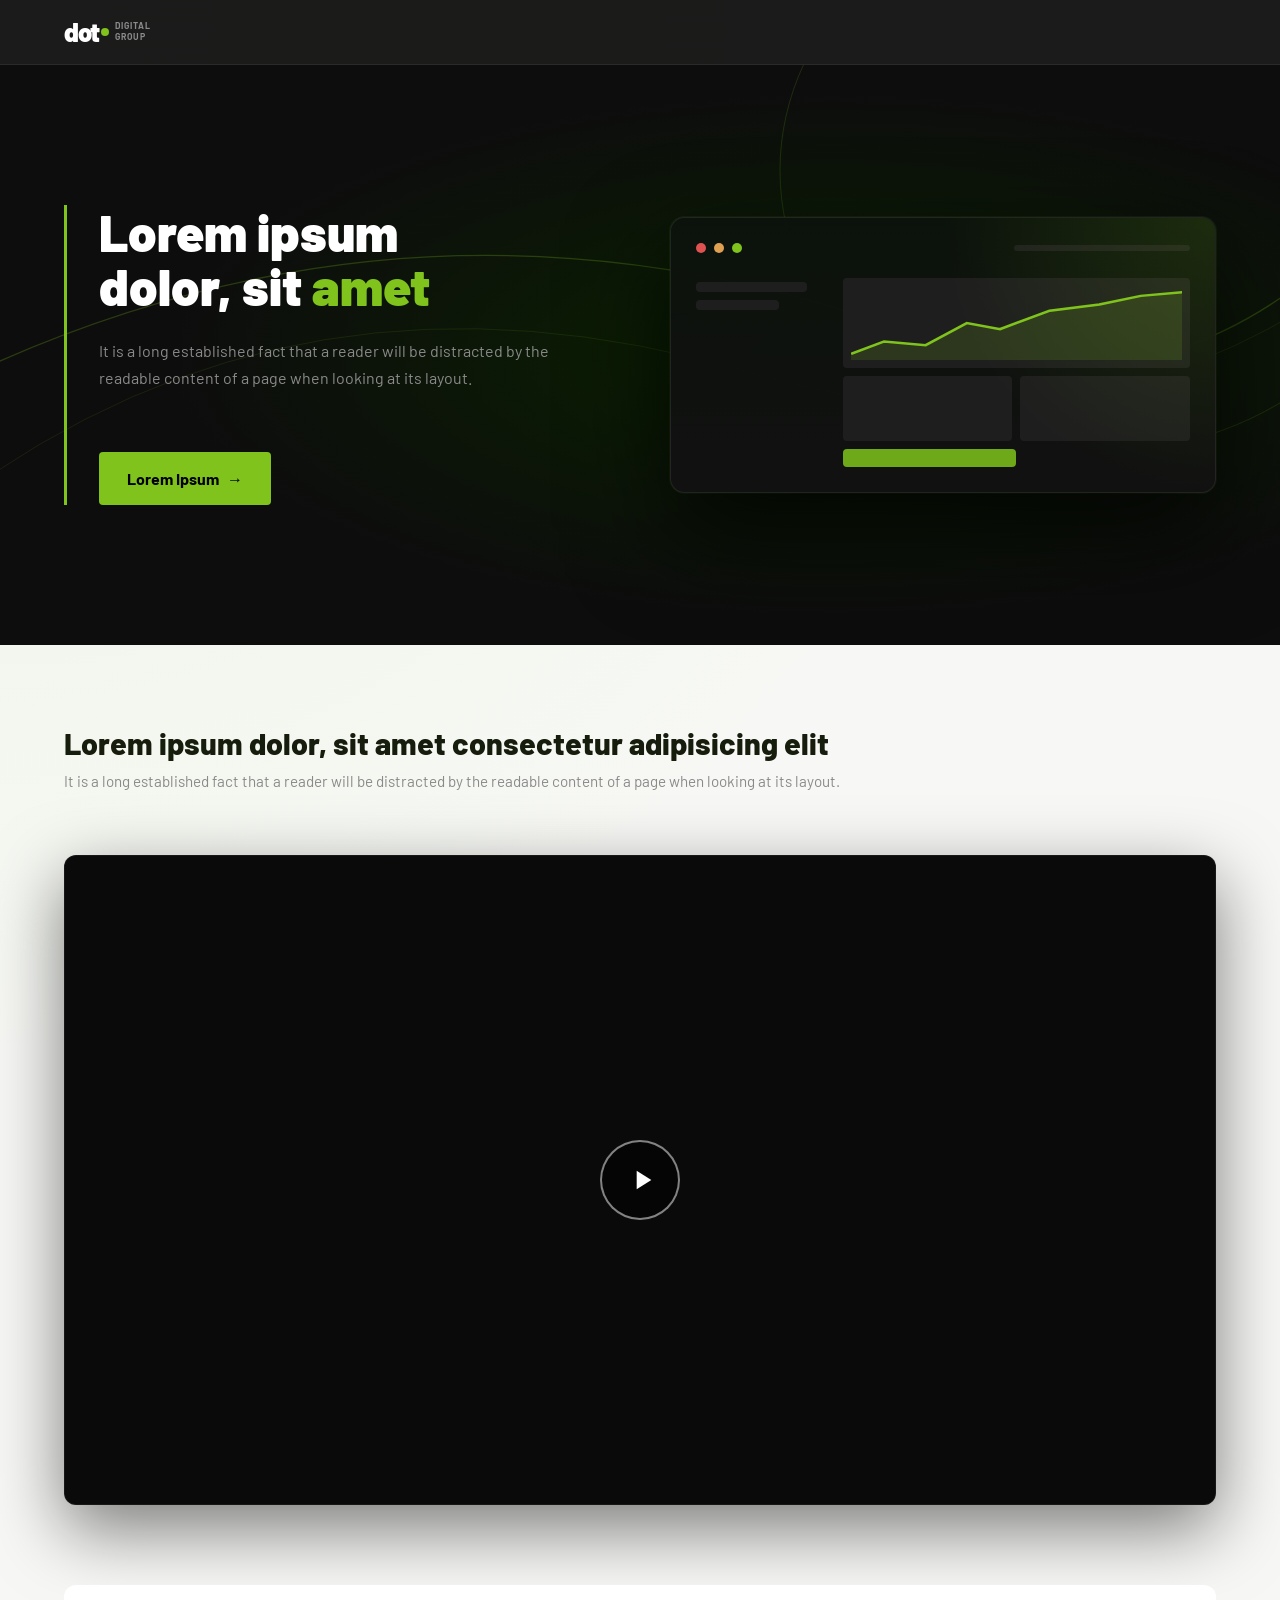
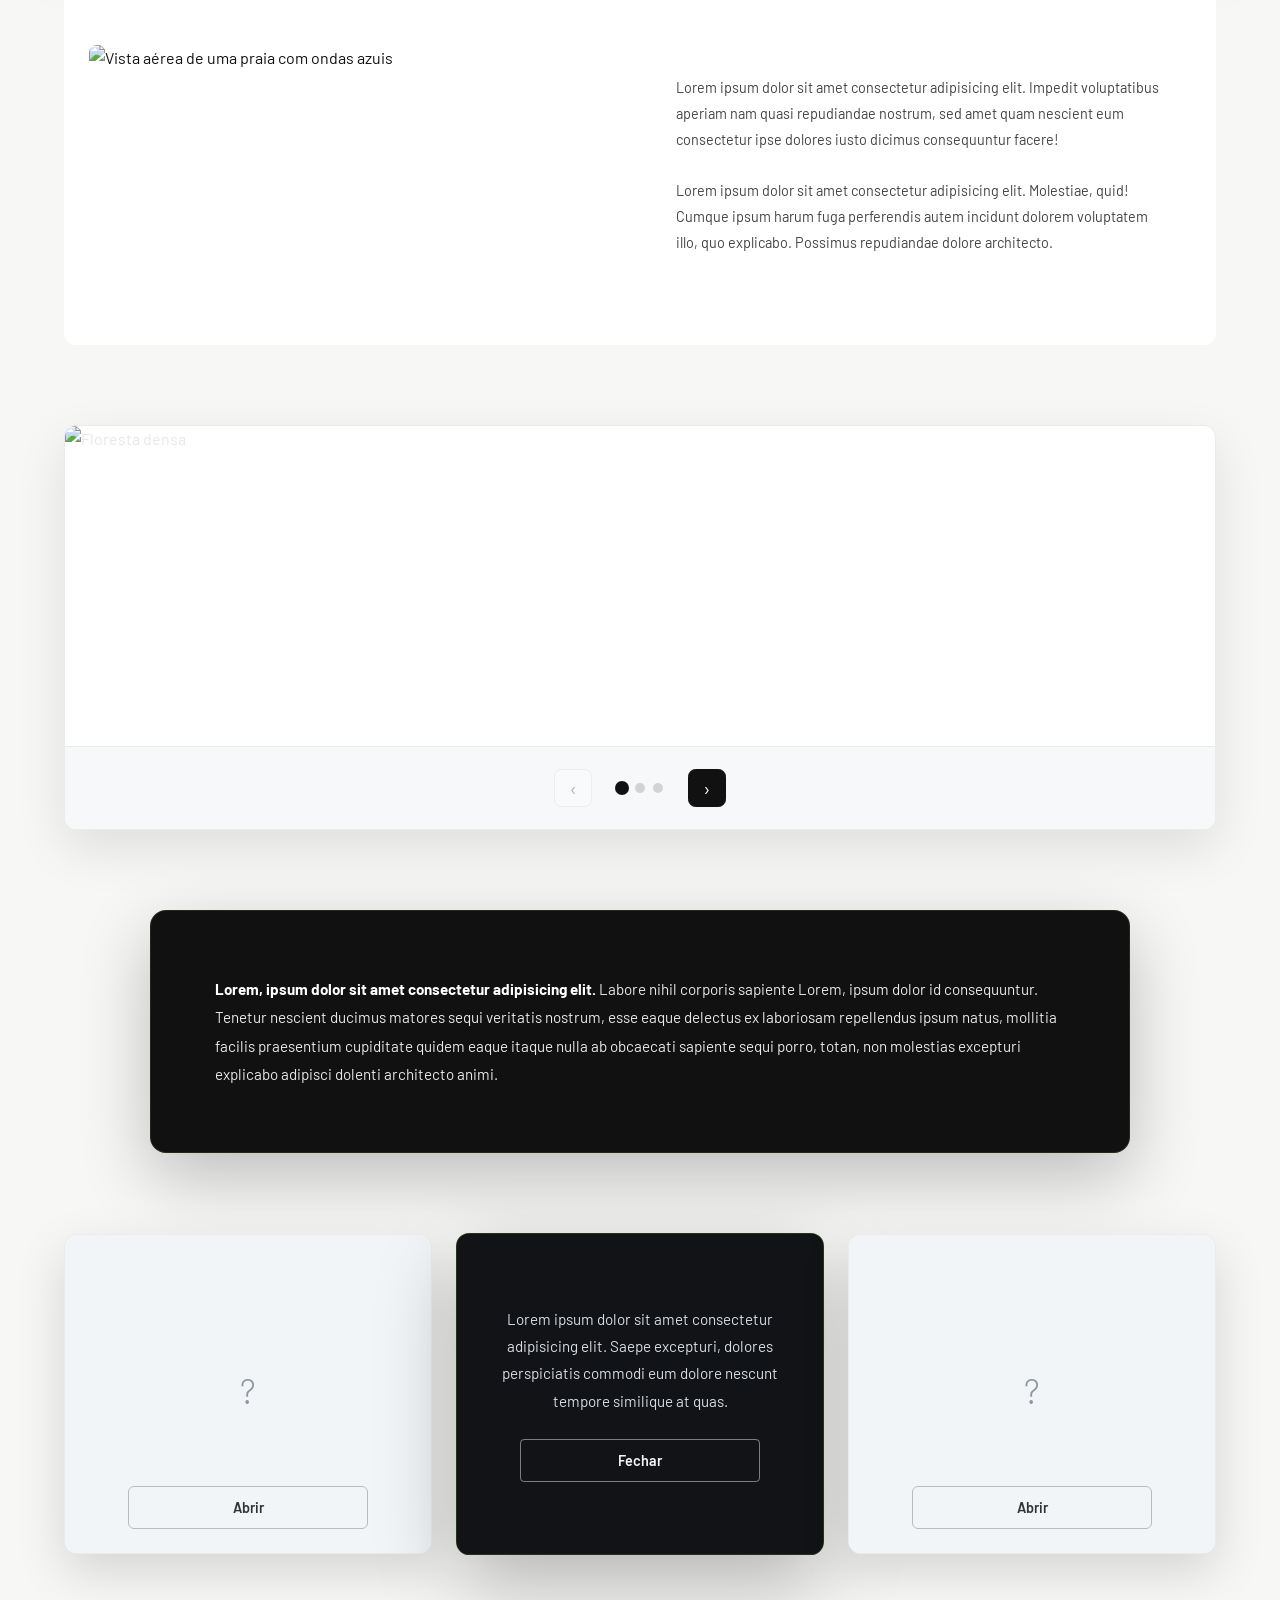
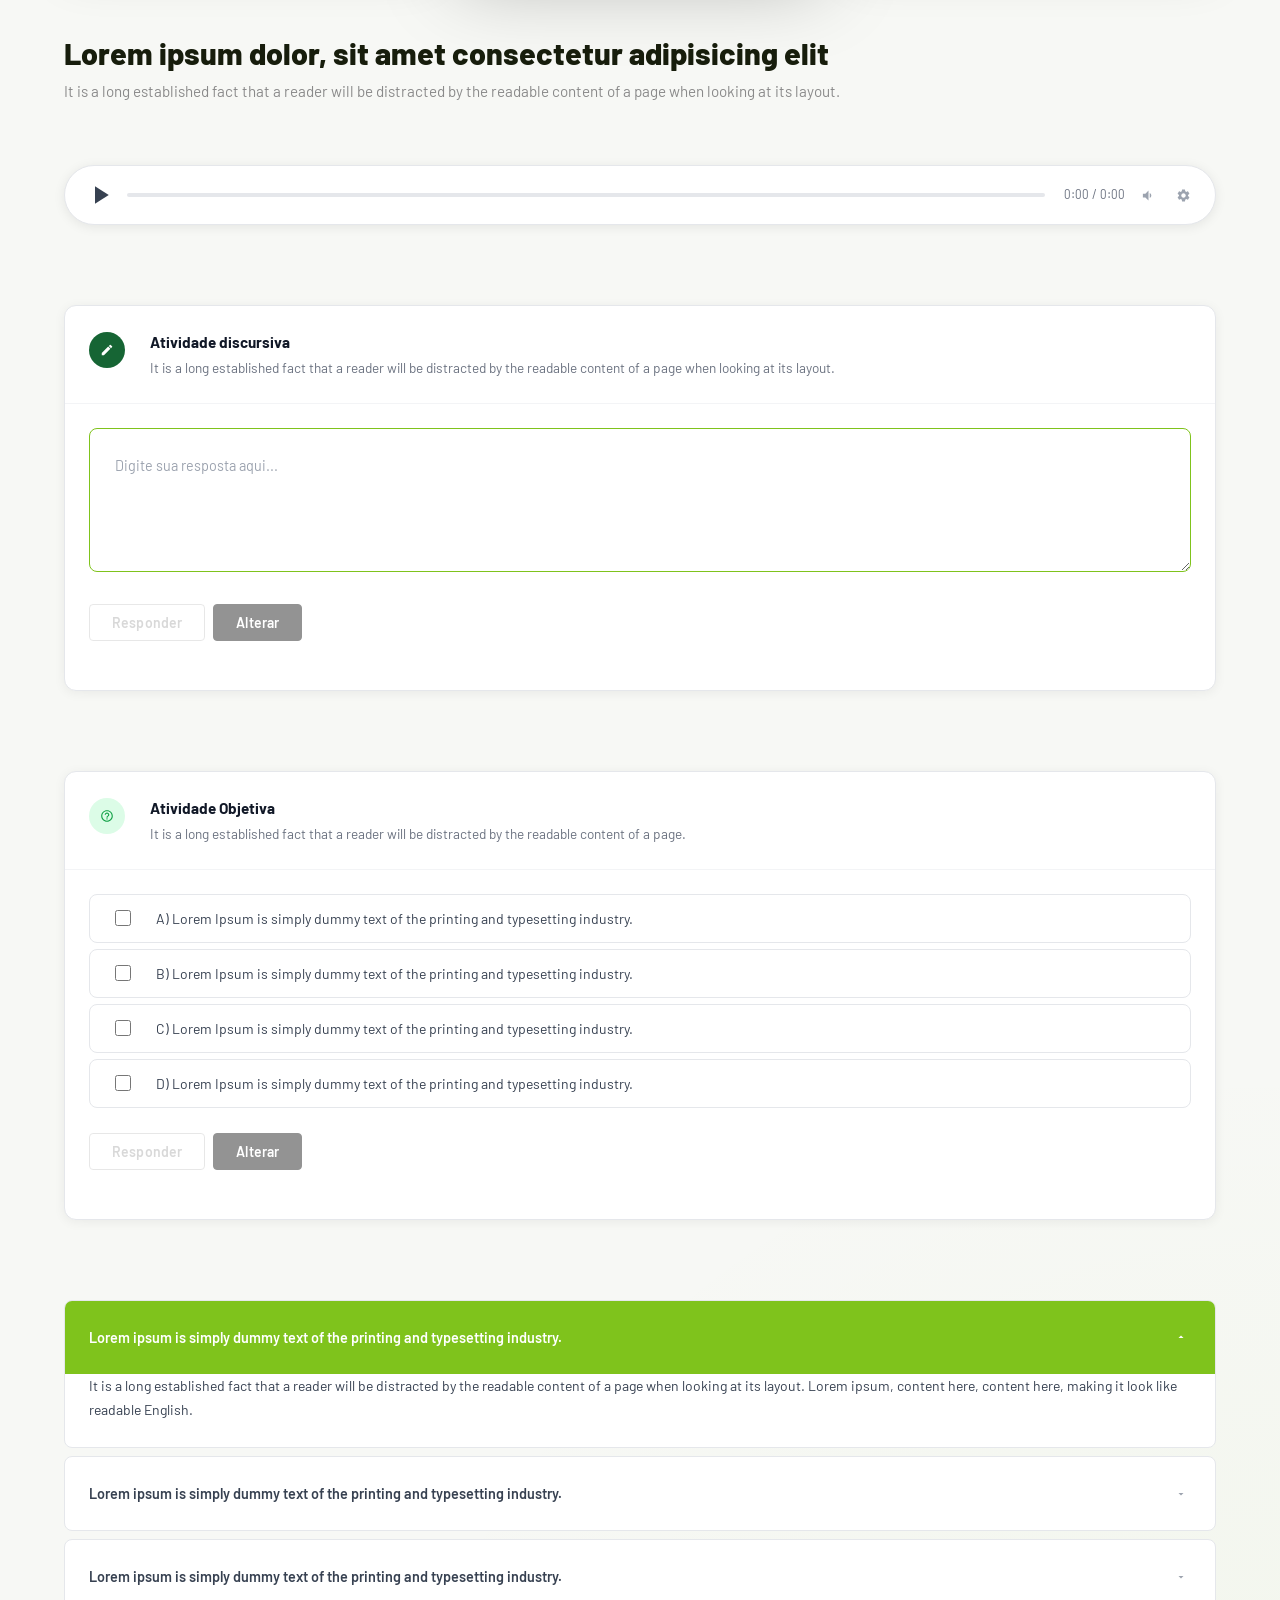
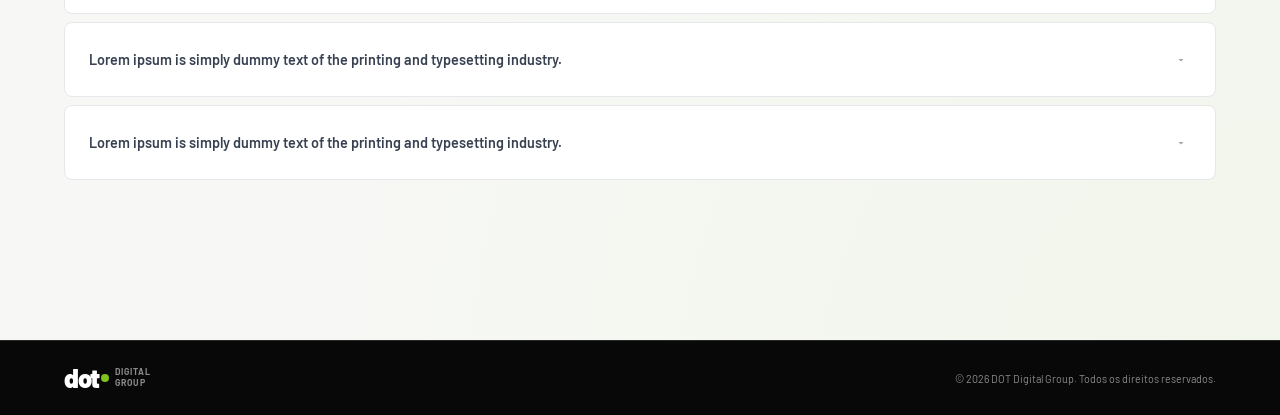
==== commit 4ea94954: "feat: desenvolvendo o JavaScript da página" ====
--- a/index.html
+++ b/index.html
@@ -311,17 +311,18 @@
           <div class="interactive-cards">
             <article class="icard" aria-label="Card interativo 1">
               <div class="icard__front">
-                <div class="icard__icon" aria-hidden="true">?</div>
-                <span class="icard__label">Abrir</span>
-              </div>
-              <button
-                type="button"
-                class="icard__open-btn"
-                aria-expanded="false"
-                aria-controls="icard-back-1"
-              >
-                Abrir
-              </button>
+                <div class="icard__front-top">
+                  <div class="icard__icon" aria-hidden="true">?</div>
+                </div>
+                <button
+                  type="button"
+                  class="icard__open-btn"
+                  aria-expanded="false"
+                  aria-controls="icard-back-1"
+                >
+                  Abrir
+                </button>
+              </div>
               <div id="icard-back-1" class="icard__back" aria-hidden="true">
                 <p>
                   Lorem ipsum dolor sit amet consectetur adipisicing elit. Saepe
@@ -334,17 +335,18 @@
 
             <article class="icard is-open" aria-label="Card interativo 2">
               <div class="icard__front">
-                <div class="icard__icon" aria-hidden="true">?</div>
-                <span class="icard__label">Abrir</span>
-              </div>
-              <button
-                type="button"
-                class="icard__open-btn"
-                aria-expanded="true"
-                aria-controls="icard-back-2"
-              >
-                Abrir
-              </button>
+                <div class="icard__front-top">
+                  <div class="icard__icon" aria-hidden="true">?</div>
+                </div>
+                <button
+                  type="button"
+                  class="icard__open-btn"
+                  aria-expanded="true"
+                  aria-controls="icard-back-2"
+                >
+                  Abrir
+                </button>
+              </div>
               <div id="icard-back-2" class="icard__back" aria-hidden="false">
                 <p>
                   Lorem ipsum dolor sit amet consectetur adipisicing elit. Saepe
@@ -357,17 +359,18 @@
 
             <article class="icard" aria-label="Card interativo 3">
               <div class="icard__front">
-                <div class="icard__icon" aria-hidden="true">?</div>
-                <span class="icard__label">Abrir</span>
-              </div>
-              <button
-                type="button"
-                class="icard__open-btn"
-                aria-expanded="false"
-                aria-controls="icard-back-3"
-              >
-                Abrir
-              </button>
+                <div class="icard__front-top">
+                  <div class="icard__icon" aria-hidden="true">?</div>
+                </div>
+                <button
+                  type="button"
+                  class="icard__open-btn"
+                  aria-expanded="false"
+                  aria-controls="icard-back-3"
+                >
+                  Abrir
+                </button>
+              </div>
               <div id="icard-back-3" class="icard__back" aria-hidden="true">
                 <p>
                   Lorem ipsum dolor sit amet consectetur adipisicing elit. Saepe
--- a/css/styles.css
+++ b/css/styles.css
@@ -2,10 +2,12 @@
    DESIGN SYSTEM — Variáveis Globais
    ============================================================ */
 :root {
-  --color-bg:          #0d0d0d;
+  --color-bg:          #f7f8f5;
   --color-surface:     #161616;
   --color-surface-2:   #1e1e1e;
   --color-border:      #2a2a2a;
+  --color-black:       #000000;
+  --color-green-dark:  #171d0c;
   --color-green:       #7fc31c;
   --color-green-hover: #6aaa14;
   --color-green-dim:   rgba(127,195,28,.15);
@@ -18,9 +20,9 @@
 
   --gap-xs:  4px;
   --gap-sm:  8px;
-  --gap-md:  16px;
+  --gap-md:  25px;
   --gap-lg:  24px;
-  --gap-xl:  40px;
+  --gap-xl:  60px;
   --gap-xxl: 80px;
 
   --radius-sm: 4px;
@@ -198,7 +200,7 @@
 }
 .hero__cta {
   display: inline-flex; align-items: center; gap: var(--gap-sm);
-  padding: 14px 28px; background: var(--color-green); color: var(--color-white);
+  padding: 14px 28px; background: var(--color-green); color: var(--color-black);
   font-weight: 700; border-radius: var(--radius-sm);
   transition: background var(--transition-fast), transform var(--transition-fast);
   border: none; font-size: 1rem;
@@ -242,7 +244,7 @@
 
 .section-title {
   font-size: clamp(1.4rem, 2.5vw, 1.9rem); font-weight: 800;
-  color: var(--color-green); line-height: 1.2; margin-bottom: var(--gap-sm);
+  color: var(--color-green-dark); line-height: 1.2; margin-bottom: var(--gap-sm);
 }
 .section-subtitle { color: var(--color-muted); font-size: .95rem; margin-bottom: var(--gap-xl); line-height: 1.7; }
 .section-block { margin-bottom: var(--gap-xxl); }
@@ -281,13 +283,19 @@
    IMAGEM LATERAL
    ============================================================ */
 .image-text-block {
-  display: grid; grid-template-columns: 1fr 1fr; gap: 0;
+  display: grid; grid-template-columns: 1fr 1fr; gap: var(--gap-lg);
   align-items: stretch; background: var(--color-white);
   border-radius: var(--radius-lg); overflow: hidden; color: #111;
-  box-shadow: 0 24px 60px rgba(0,0,0,.18);
-}
-.image-text-block__img { width: 100%; height: 100%; object-fit: cover; min-height: 240px; display: block; }
-.image-text-block__body { padding: var(--gap-xl); display: flex; flex-direction: column; justify-content: center; gap: var(--gap-md); }
+  padding: var(--gap-xl) var(--gap-md);
+}
+.image-text-block__img {
+  width: 100%; height: 100%; object-fit: cover; min-height: 240px;
+  display: block; border-radius: var(--radius-md);
+}
+.image-text-block__body {
+  padding: var(--gap-lg); display: flex; flex-direction: column;
+  justify-content: center; gap: var(--gap-md);
+}
 .image-text-block__body p { font-size: .9rem; color: #444; line-height: 1.8; }
 
 /* ============================================================
@@ -307,7 +315,7 @@
   padding: 22px 24px; background: #f7f8fa; border-top: 1px solid #e8ebf0;
 }
 .slider__btn {
-  width: 38px; height: 38px; border-radius: 50%; border: 1px solid #d1d5db;
+  width: 38px; height: 38px; border-radius: 20%; border: 1px solid #d1d5db;
   background: #fff; display: flex; align-items: center; justify-content: center;
   transition: background var(--transition-fast), border-color var(--transition-fast),
               color var(--transition-fast); color: #111; font-size: 1.2rem; line-height: 1;
@@ -337,51 +345,75 @@
    ============================================================ */
 .interactive-cards {
   display: grid; grid-template-columns: repeat(3, minmax(0, 1fr)); gap: var(--gap-lg);
+  align-items: center;
+}
+/* Quando qualquer card é hovered, os demais encolhem */
+.interactive-cards:has(.icard:hover) .icard {
+  transform: scale(0.94);
+  box-shadow: 0 6px 20px rgba(0,0,0,.09);
+  transition: transform 0.3s ease, box-shadow 0.3s ease;
+}
+/* O card hovered cresce */
+.interactive-cards:has(.icard:hover) .icard:hover {
+  transform: scale(1.06);
+  box-shadow: 0 28px 80px rgba(0,0,0,.22);
+  z-index: 2; position: relative;
 }
 .icard {
   border-radius: calc(var(--radius-lg) * 1.1); overflow: hidden;
   background: var(--color-white); color: #111; box-shadow: 0 18px 50px rgba(0,0,0,.14);
-  transition: background var(--transition-normal), box-shadow var(--transition-normal), transform var(--transition-normal);
+  transition: transform 0.3s ease, box-shadow 0.3s ease, background var(--transition-normal);
   display: flex; flex-direction: column; border: 1px solid rgba(0,0,0,.08); min-height: 320px;
 }
-.icard:hover { transform: translateY(-4px); box-shadow: 0 22px 70px rgba(0,0,0,.2); }
 .icard__front {
-  display: flex; flex-direction: column; align-items: center; justify-content: center;
-  gap: var(--gap-md); padding: var(--gap-xl) var(--gap-md);
-  background: #f2f5f8; flex: 1; min-height: 200px;
-  border-bottom: 1px solid rgba(0,0,0,.05);
+  display: flex; flex-direction: column; align-items: center;
+  justify-content: space-between;
+  padding: var(--gap-xl) var(--gap-md) var(--gap-lg);
+  background: #f2f5f8; flex: 1;
+}
+/* Ícone ocupa o espaço central */
+.icard__front-top {
+  display: flex; flex: 1; align-items: center; justify-content: center;
 }
 .icard__icon { font-size: 2.2rem; color: #8d98a3; font-weight: 300; }
-.icard__label { font-size: .85rem; color: #6f7581; font-weight: 700; text-transform: uppercase; letter-spacing: .12em; }
+.icard__label { display: none; }
+/* Botão Abrir — fica na base do card, na mesma altura do Fechar */
 .icard__open-btn {
-  width: 100%; padding: 14px var(--gap-md); background: #111; color: #fff;
-  border: none; font-weight: 700; font-size: .9rem; letter-spacing: .02em;
+  padding: 12px 48px; background: transparent; color: #333;
+  border: 1px solid #bbb; border-radius: 6px;
+  font-weight: 600; font-size: .9rem;
   transition: background var(--transition-fast), color var(--transition-fast), border-color var(--transition-fast);
-  flex-shrink: 0;
-}
-.icard__open-btn:hover { background: var(--color-green); }
+  flex-shrink: 0; display: block; width: 100%; max-width: 240px; align-self: center;
+}
+.icard__open-btn:hover {
+  background: #eaeaea;
+  border-color: #999;
+  color: #111;
+}
 .icard__open-btn:focus-visible { outline: 2px solid var(--color-green); outline-offset: 3px; }
 .icard__back {
   display: none; flex-direction: column; align-items: center; justify-content: center;
   background: #111316; color: #f5f5f5; padding: var(--gap-xl) var(--gap-lg);
   text-align: center; gap: var(--gap-lg); flex: 1; min-height: 320px;
-  border-top: 1px solid rgba(255,255,255,.08); animation: fadeIn var(--transition-normal);
+  animation: fadeIn var(--transition-normal);
 }
 .icard__back p { font-size: .95rem; line-height: 1.8; color: #d7dde4; max-width: 280px; }
 .icard__close-btn {
-  padding: 10px var(--gap-xl); background: #fff; color: #111;
-  border: 1px solid rgba(0,0,0,.08); border-radius: var(--radius-sm);
+  padding: 12px 48px; background: transparent; color: #f5f5f5;
+  border: 1px solid rgba(255,255,255,.45); border-radius: var(--radius-sm);
   font-weight: 600; font-size: .9rem; transition: background var(--transition-fast), border-color var(--transition-fast);
-}
-.icard__close-btn:hover { background: #f5f5f5; }
+  width: 100%; max-width: 240px;
+}
+.icard__close-btn:hover { background: rgba(255,255,255,.1); border-color: rgba(255,255,255,.7); }
 .icard.is-open {
   background: #111316;
   border-color: rgba(127,195,28,.18);
-  box-shadow: 0 24px 80px rgba(0,0,0,.28);
+  box-shadow: 0 28px 80px rgba(0,0,0,.28);
 }
 .icard.is-open .icard__front { display: none; }
 .icard.is-open .icard__open-btn { display: none; }
 .icard.is-open .icard__back { display: flex; }
+
 
 /* ============================================================
    PLAYER DE ÁUDIO — fundo BRANCO, estilo Figma
